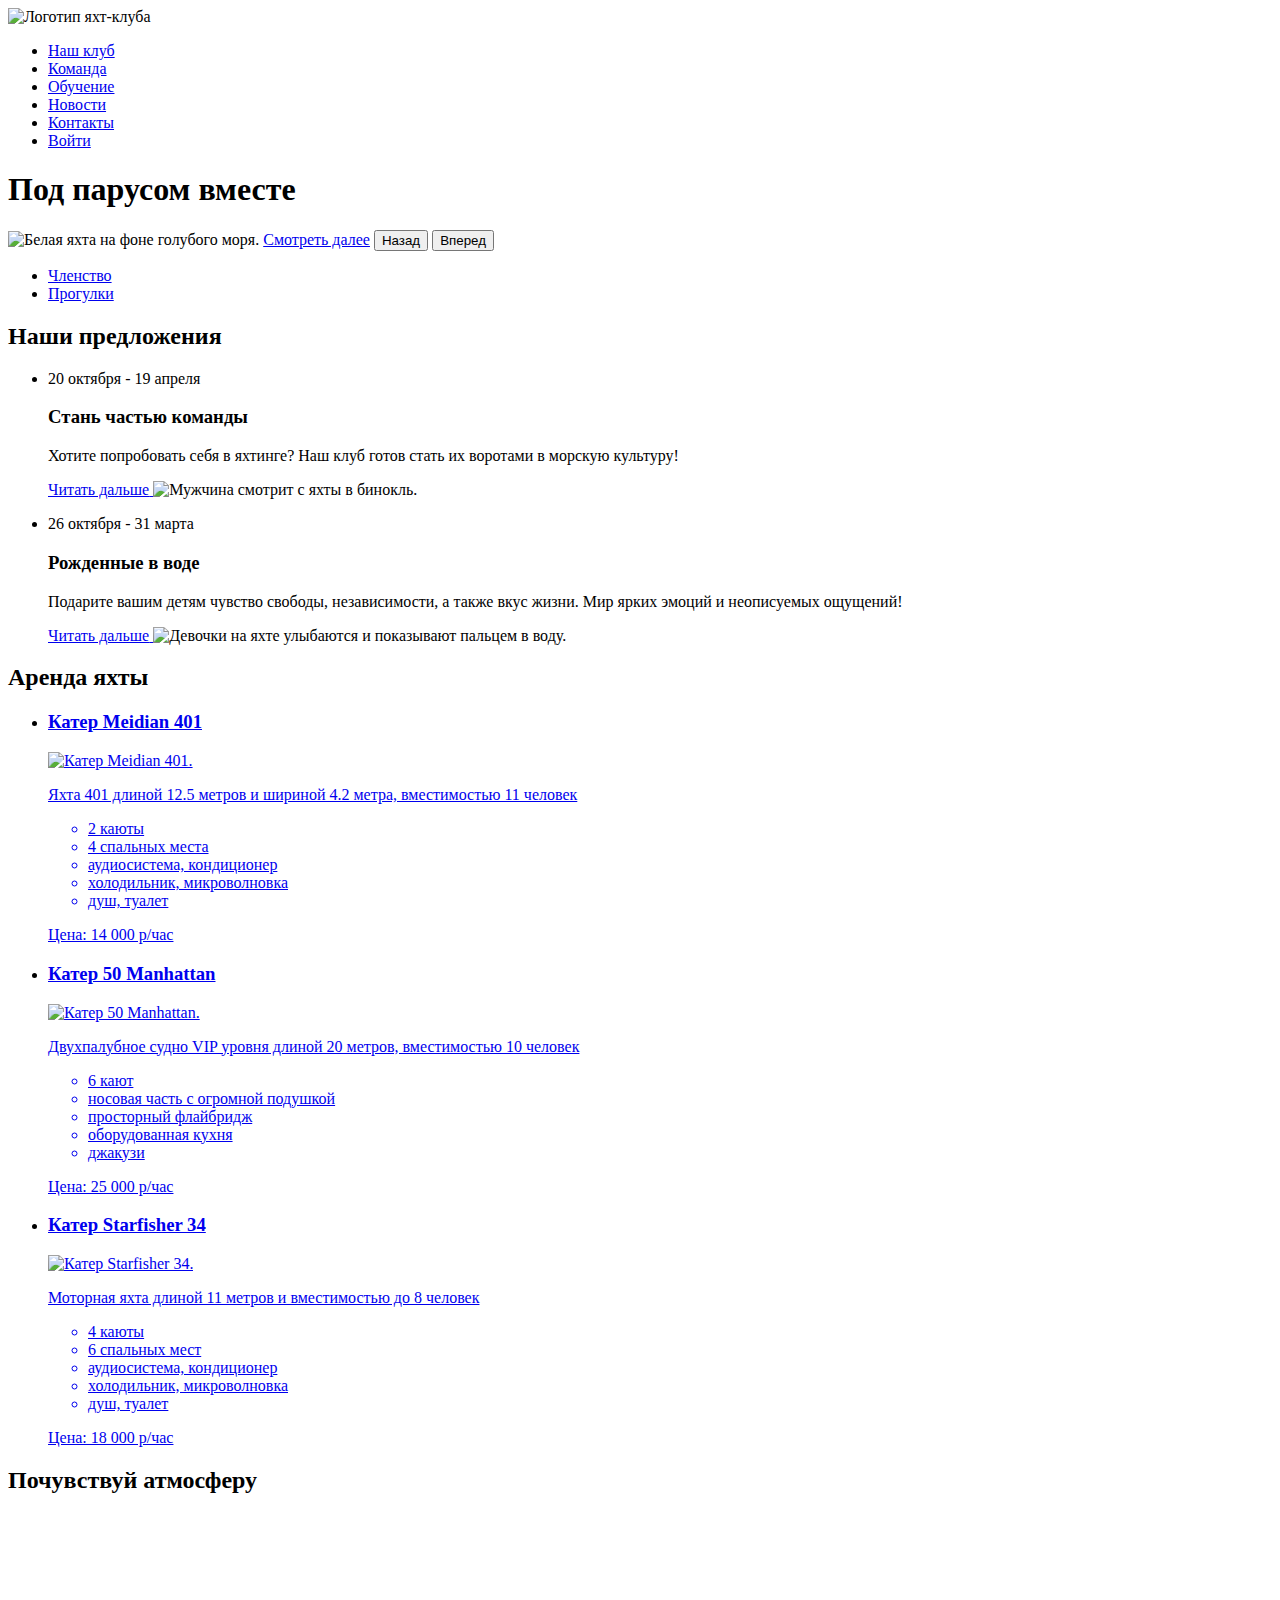
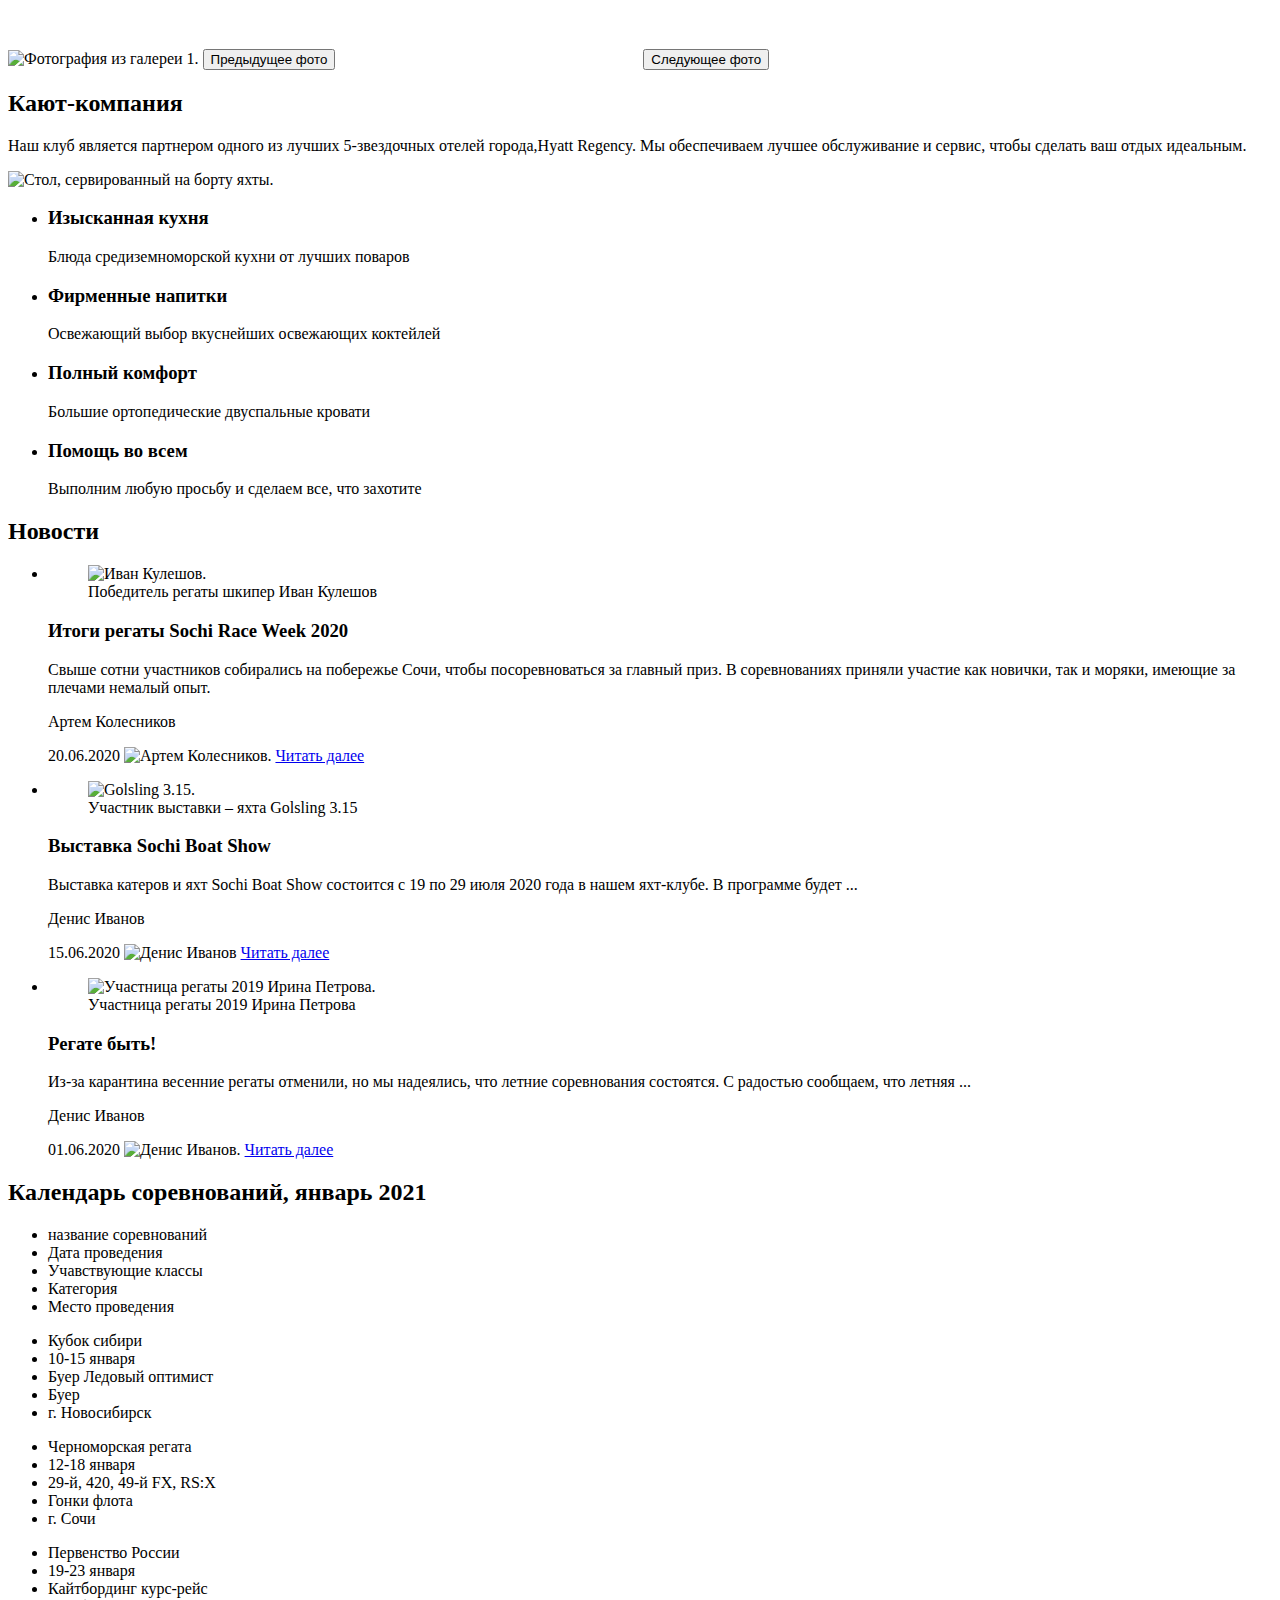
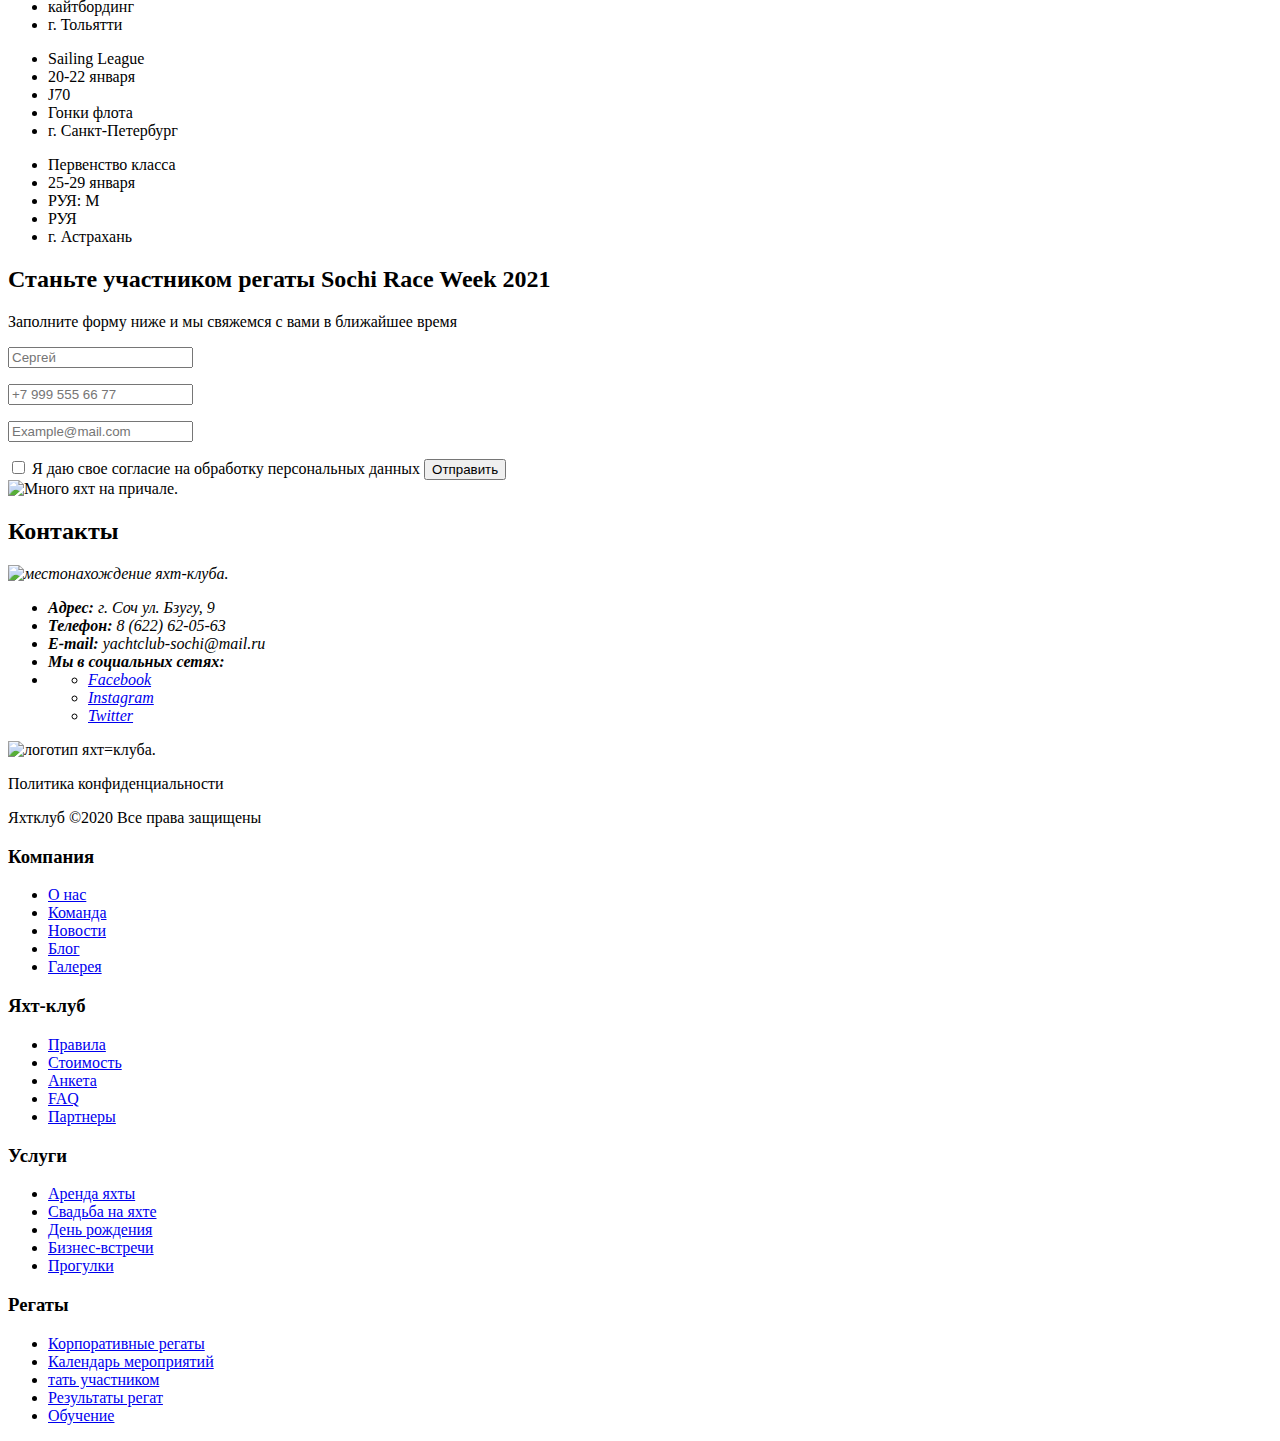
==== index.html @ 7694aa73 "chore: added new classes to index.html and news.html" ====
<!DOCTYPE html>
<html lang="ru">

<head>
    <meta charset="UTF-8">
    <meta http-equiv="X-UA-Compatible" content="IE=edge">
    <meta name="viewport" content="width=device-width, initial-scale=1.0">
    <title>Яхт-клуб "Под парусом"</title>
</head>

<body>
    <header class="page-header">
        <a>
            <img src=# alt="Логотип яхт-клуба">
        </a>
        <nav class="navigation">
            <ul class="navigation-list">
                <li class="navigation-item">
                    <a href="blank.html">Наш клуб</a>
                </li>
                <li class="navigation-item">
                    <a href="blank.html">Команда</a>
                </li>
                <li class="navigation-item">
                    <a href="blank.html">Обучение</a>
                </li>
                <li class="navigation-item">
                    <a href="news.html">Новости</a>
                </li>
                <li class="navigation-item">
                    <a href="blank.html">Контакты</a>
                </li>
                <li class="navigation-item">
                    <a href="blank.html">Войти</a>
                </li>
            </ul>
        </nav>
    </header>

    <main class="main-index">
        <section class="promo">
            <h1 class="promo-title">Под парусом вместе</h1>
            <img src="#" alt="Белая яхта на фоне голубого моря.">
            <a href="blank.html" class="button button-next">Смотреть далее</a>
            <button class="promo-gallery promo-gallery-prev" type="button">
                <span class="visually-hidden">Назад</span>
            </button>
            <button class="promo-gallery promo-gallery-next" type="button">
                <span class="visually-hidden">Вперед</span>
            </button>
            <nav class="promo-navigation">
                <ul class="promo-navigation-list">
                    <li class="promo-navigation-item">
                        <a href="blank.html">Членство</a>
                    </li>
                    <li class="promo-navigation-item">
                        <a href="blank.html">Прогулки</a>
                    </li>
                </ul>
            </nav>

        </section>
        <section class="proporsals">
            <h2 class="visually-hidden">Наши предложения</h2>
            <ul class="proporsal-list">
                <li class="proporsal-item">
                    <p class="proporsal-date">20 октября - 19 апреля</p>
                    <h3 class="proporsal-title">Стань частью команды</h3>
                    <p class="proporsal-description">
                        Хотите попробовать себя в яхтинге? Наш клуб готов стать их воротами в морскую культуру!
                    </p>
                    <a href="blank.html" class="proporsal-button">
                        <span class="visually-hidden">Читать дальше</span>
                    </a>
                    <img src="#" alt="Мужчина смотрит с яхты в бинокль.">
                </li>
                <li class="proporsal-item">
                    <p class="proporsal-date">26 октября - 31 марта</p>
                    <h3 class="proporsal-title">Рожденные в воде</h3>
                    <p class="proporsal-description">
                        Подарите вашим детям чувство свободы, независимости, а также вкус жизни. Мир ярких эмоций и
                        неописуемых
                        ощущений!
                    </p>
                    <a href="blank.html" class="proporsal-button">
                        <span class="visually-hidden">Читать дальше</span>
                    </a>
                    <img src="#" alt="Девочки на яхте улыбаются и показывают пальцем в воду.">
                </li>
            </ul>
        </section>

        <section class="rent">
            <h2 class="rent-title">Аренда яхты</h2>
            <ul class="boat-list">
                <li class="boat-card">
                    <a href="#" class="boat-card-link">
                        <h3 class="boat-card-title">Катер Meidian 401</h3>
                        <img src="#" alt="Катер Meidian 401." class="boat-card-image">
                        <p class="boat-card-description">Яхта 401 длиной 12.5 метров и шириной 4.2 метра, вместимостью
                            11 человек</p>
                        <ul class="boat-card-features-list">
                            <li class="boat-card-feature">2 каюты</li>
                            <li class="boat-card-feature">4 спальных места</li>
                            <li class="boat-card-feature">аудиосистема, кондиционер</li>
                            <li class="boat-card-feature">холодильник, микроволновка</li>
                            <li class="boat-card-feature">душ, туалет</li>
                        </ul>
                        <p class="boat-card-price">Цена: 14 000 р/час</p>
                    </a>
                </li>

                <li class="boat-card">
                    <a href="#" class="boat-card-link">
                        <h3 class="boat-card-title">Катер 50 Manhattan</h3>
                        <img src="#" alt="Катер 50 Manhattan." class="boat-card-image">
                        <p class="boat-card-description">Двухпалубное судно VIP уровня длиной 20 метров, вместимостью 10
                            человек</p>
                        <ul class="boat-card-features-list">
                            <li class="boat-card-feature">6 кают</li>
                            <li class="boat-card-feature">носовая часть с огромной подушкой</li>
                            <li class="boat-card-feature">просторный флайбридж</li>
                            <li class="boat-card-feature">оборудованная кухня</li>
                            <li class="boat-card-feature">джакузи</li>
                        </ul>
                        <p class="boat-card-price">Цена: 25 000 р/час</p>
                    </a>
                </li>

                <li class="boat-card">
                    <a href="#" class="boat-card-link">
                        <h3 class="boat-card-title">Катер Starfisher 34</h3>
                        <img src="#" alt="Катер Starfisher 34." class="boat-card-image">
                        <p class="boat-card-description">Моторная яхта длиной 11 метров и вместимостью до 8 человек</p>
                        <ul class="boat-card-features-list">
                            <li class="boat-card-feature">4 каюты</li>
                            <li class="boat-card-feature">6 спальных мест</li>
                            <li class="boat-card-feature">аудиосистема, кондиционер</li>
                            <li class="boat-card-feature">холодильник, микроволновка</li>
                            <li class="boat-card-feature">душ, туалет</li>
                        </ul>
                        <p class="boat-card-price">Цена: 18 000 р/час</p>
                    </a>
                </li>
            </ul>
        </section>

        <section class="gallery">
            <h2 class="gallery-title">Почувствуй атмосферу</h2>
            <img class="gallery-image" src="#" alt="Фотография из галереи 1.">
            <button class="gallery-button gallery-prev" type="button">
                <span class="visually-hidden">Предыдущее фото</span>
            </button>
            <video class="gallery-video video-active"></video>
            <button class="gallery-button gallery-next" type="button">
                <span class="visually-hidden">Следующее фото</span>
            </button>
        </section>

        <section class="features">
            <h2 class="features-title">Кают-компания</h2>
            <p class="feature-description">
                Наш клуб является партнером одного из лучших 5-звездочных отелей города,Hyatt Regency. Мы обеспечиваем
                лучшее обслуживание и сервис, чтобы сделать ваш отдых идеальным.
            </p>
            <img src="#" alt="Стол, сервированный на борту яхты." class="features-image">
            <ul class="features-list">
                <li class="feature-item">
                    <h3 class="feature-item-title">Изысканная кухня</h3>
                    <p class="feature-item-description">Блюда средиземноморской кухни от лучших поваров</p>
                </li>
                <li class="feature-item">
                    <h3 class="feature-item-title">Фирменные напитки</h3>
                    <p class="feature-item-description">Освежающий выбор вкуснейших освежающих коктейлей</p>
                </li>
                <li class="feature-item">
                    <h3 class="feature-item-title">Полный комфорт</h3>
                    <p class="feature-item-description">Большие ортопедические двуспальные кровати</p>
                </li>
                <li class="feature-item">
                    <h3 class="feature-item-title">Помощь во всем</h3>
                    <p class="feature-item-description">Выполним любую просьбу и сделаем все, что захотите</p>
                </li>
            </ul>
        </section>

        <section class="news-main">
            <h2 class="news-main-title">Новости</h2>
            <ul class="news-main-list">
                <li class="news-main-item">
                    <figure>
                        <img src="#" alt="Иван Кулешов." class="news-main-image">
                        <figcaption>Победитель регаты шкипер Иван Кулешов</figcaption>
                    </figure>
                    <h3 class="news-main-tite">Итоги регаты Sochi Race Week 2020</h3>
                    <p class="news-main-abstract">Свыше сотни участников собирались на побережье Сочи, чтобы
                        посоревноваться за главный приз. В
                        соревнованиях приняли участие как новички, так и моряки, имеющие за плечами немалый опыт.
                    </p>
                    <p class="news-main-author">Артем Колесников</p>
                    <time datetime="2020-06-20">20.06.2020</time>
                    <img src="#" alt="Артем Колесников." class="news-main-author-image">
                    <a href="blanc.html">
                        <span class="visually-hidden">Читать далее</span>
                    </a>
                </li>

                <li class="news-main-item">
                    <figure>
                        <img src="#" alt=" Golsling 3.15." class="news-main-image">
                        <figcaption>Участник выставки – яхта Golsling 3.15</figcaption>
                    </figure>
                    <h3 class="news-main-tite">Выставка Sochi Boat Show</h3>
                    <p class="news-main-abstract">Выставка катеров и яхт Sochi Boat Show состоится с 19 по 29 июля 2020
                        года в нашем яхт-клубе. В программе будет ...
                    </p>
                    <p class="news-main-author">Денис Иванов</p>
                    <time datetime="2020-06-15">15.06.2020</time>
                    <img src="#" alt="Денис Иванов" class="news-main-author-image">
                    <a href="blanc.html">
                        <span class="visually-hidden">Читать далее</span>
                    </a>
                </li>

                <li class="news-main-item">
                    <figure>
                        <img src="#" alt="Участница регаты 2019 Ирина Петрова." class="news-main-image">
                        <figcaption>Участница регаты 2019 Ирина Петрова</figcaption>
                    </figure>
                    <h3 class="news-main-tite">Регате быть!</h3>
                    <p class="news-main-abstract">Из-за карантина весенние регаты отменили, но мы надеялись, что летние
                        соревнования состоятся. С радостью сообщаем, что летняя ...
                    </p>
                    <p class="news-main-author">Денис Иванов</p>
                    <time datetime="2020-06-01">01.06.2020</time>
                    <img src="#" alt="Денис Иванов." class="news-main-author-image">
                    <a href="blanc.html">
                        <span class="visually-hidden">Читать далее</span>
                    </a>
                </li>
            </ul>
        </section>

        <section class="calendar">
            <h2 class="calendar-title">Календарь соревнований, январь 2021</h2>
            <div class="calendar-table">
                <ul class="calendar-table-row">
                    <li>название соревнований</li>
                    <li>Дата проведения</li>
                    <li>Учавствующие классы</li>
                    <li>Категория</li>
                    <li>Место проведения</li>
                </ul>
                <ul class="calendar-table-row">
                    <li>Кубок сибири</li>
                    <li>10-15 января</li>
                    <li>Буер Ледовый оптимист</li>
                    <li>Буер</li>
                    <li>г. Новосибирск</li>
                </ul>
                <ul class="calendar-table-row">
                    <li>Черноморская регата</li>
                    <li>12-18 января</li>
                    <li>29-й, 420, 49-й FX, RS:X</li>
                    <li>Гонки флота</li>
                    <li>г. Сочи</li>
                </ul>
                <ul class="calendar-table-row">
                    <li>Первенство России</li>
                    <li>19-23 января</li>
                    <li>Кайтбординг курс-рейс</li>
                    <li>кайтбординг</li>
                    <li>г. Тольятти</li>
                </ul>
                <ul class="calendar-table-row">
                    <li>Sailing League</li>
                    <li>20-22 января</li>
                    <li>J70</li>
                    <li>Гонки флота</li>
                    <li>г. Санкт-Петербург</li>
                </ul>
                <ul class="calendar-table-row">
                    <li>Первенство класса</li>
                    <li>25-29 января</li>
                    <li>РУЯ: M</li>
                    <li>РУЯ</li>
                    <li>г. Астрахань</li>
                </ul>
            </div>
        </section>

        <section class="registration">
            <h2 class="registration-title">
                Станьте участником регаты
                Sochi Race Week 2021
            </h2>
            <p>Заполните форму ниже и мы свяжемся с вами в ближайшее время</p>
            <form class="registration-form" action="https://echo.htmlacademy.ru/" method="post">
                <p class="registration-form-name">
                    <label class="form-label" for="registration-name"></label>
                    <input type="text" id="registration-name" name="registration-name" placeholder="Сергей">
                </p>

                <p class="registration-form-phone">
                    <label class="form-label" for="registration-phone"></label>
                    <input type="text" id="registration-phone" name="registration-phone" placeholder="+7 999 555 66 77">
                </p>

                <p class="registration-form-email">
                    <label class="form-label" for="registration-email"></label>
                    <input type="text" id="registration-email" name="registration-email" placeholder="Example@mail.com">
                </p>

                <input type="checkbox" id="permit-checkbox" class="permit-checkbox" required>
                <label for="permit-checkbox" class="permit-checkbox-label">Я даю свое согласие на обработку персональных
                    данных</label>
                <button type="submit" class="button">Отправить</button>
            </form>
            <img src="#" alt="Много яхт на причале.">
        </section>

        <section class="contacts">
            <h2 class="contacts-title">Контакты</h2>
            <address class="contacts-address">
                <img src="#" alt="местонахождение яхт-клуба.">
                <ul class="contacts-list">
                    <li class="contacts-item"><b>Адрес:</b> г. Соч ул. Бзугу, 9</li>
                    <li class="contacts-item"><b>Телефон:</b> 8 (622) 62-05-63</li>
                    <li class="contacts-item"><b>E-mail:</b> yachtclub-sochi@mail.ru</li>
                    <li class="contacts-item"><b>Мы в социальных сетях:</b></li>
                    <li class="contacts-item">
                        <ul class="contacts-social-list">
                            <li class="contacts-socil-item"><a href=#><span class="visually-hidden">Facebook</span></a>
                            </li>
                            <li class="contacts-socil-item"><a href=#><span class="visually-hidden">Instagram</span></a>
                            </li>
                            <li class="contacts-socil-item"><a href=#><span class="visually-hidden">Twitter</span></a>
                            </li>
                        </ul>
                    </li>
                </ul>
            </address>
        </section>
    </main>

    <footer class="page-footer">
        <img src="#" alt="логотип яхт=клуба." class="footer-logo">
        <p class="footer-copyright">Политика конфиденциальности</p>
        <p class="footer-copyright">Яхтклуб ©2020 Все права защищены</p>

        <div class="footer-company footer-column">
            <h3 class="footer-title">Компания</h3>
            <ul class="footer-list">
                <li class="footer-item"><a href="#">О нас</a></li>
                <li class="footer-item"><a href="#">Команда</a></li>
                <li class="footer-item"><a href="#">Новости</a></li>
                <li class="footer-item"><a href="#">Блог</a></li>
                <li class="footer-item"><a href="#">Галерея</a></li>
            </ul>
        </div>
        <div class="footer-about footer-column">
            <h3 class="footer-title">Яхт-клуб</h3>
            <ul class="footer-list">
                <li class="footer-item"><a href="#">Правила</a></li>
                <li class="footer-item"><a href="#">Стоимость</a></li>
                <li class="footer-item"><a href="#">Анкета</a></li>
                <li class="footer-item"><a href="#">FAQ</a></li>
                <li class="footer-item"><a href="#">Партнеры</a></li>
            </ul>
        </div>
        <div class="footer-service footer-column">
            <h3 class="footer-title">Услуги</h3>
            <ul class="footer-list">
                <li class="footer-item"><a href="#">Аренда яхты</a></li>
                <li class="footer-item"><a href="#">Свадьба на яхте</a></li>
                <li class="footer-item"><a href="#">День рождения</a></li>
                <li class="footer-item"><a href="#">Бизнес-встречи</a></li>
                <li class="footer-item"><a href="#">Прогулки</a></li>
            </ul>
        </div>
        <div class="footer-competitions footer-column">
            <h3 class="footer-title">Регаты</h3>
            <ul class="footer-list">
                <li class="footer-item"><a href="#"> Корпоративные регаты</a></li>
                <li class="footer-item"><a href="#">Календарь мероприятий</a></li>
                <li class="footer-item"><a href="#">тать участником</a></li>
                <li class="footer-item"><a href="#">Результаты регат</a></li>
                <li class="footer-item"><a href="#">Обучение</a></li>
            </ul>
        </div>
    </footer>
</body>

</html>
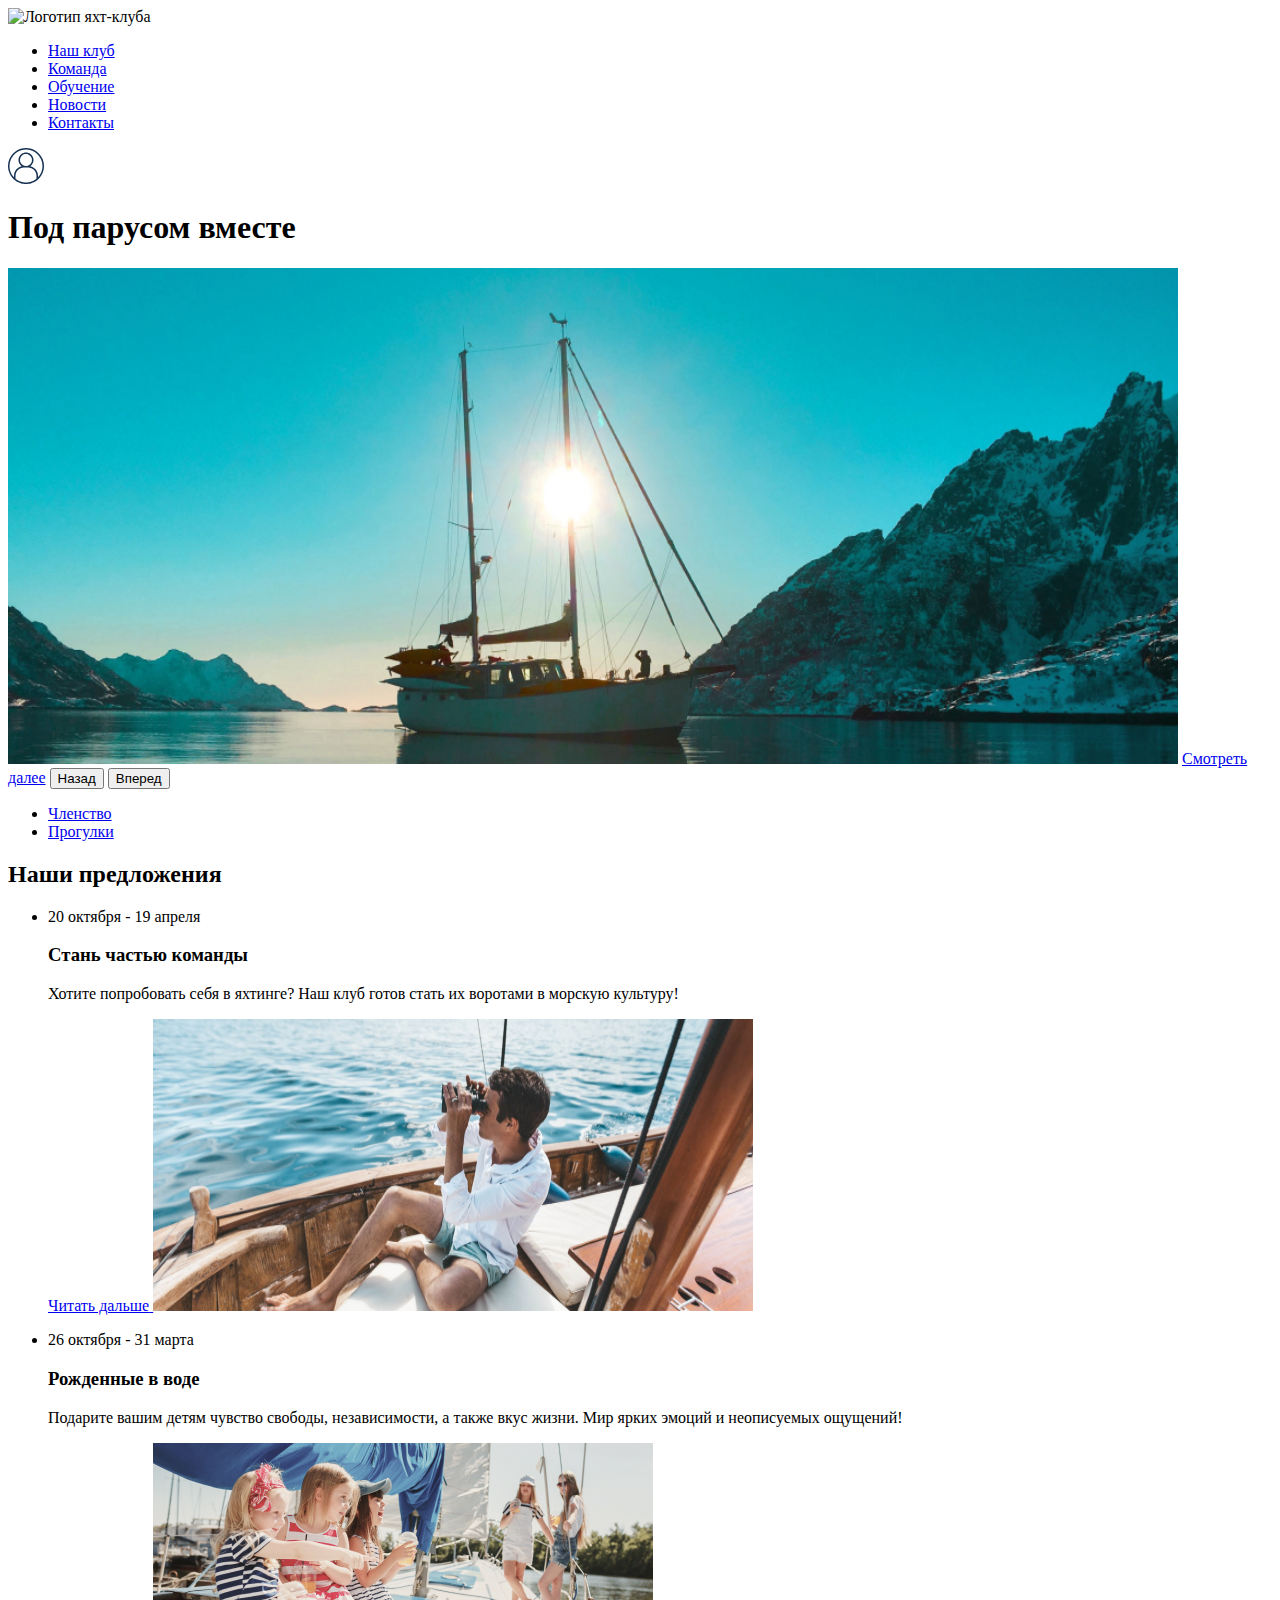
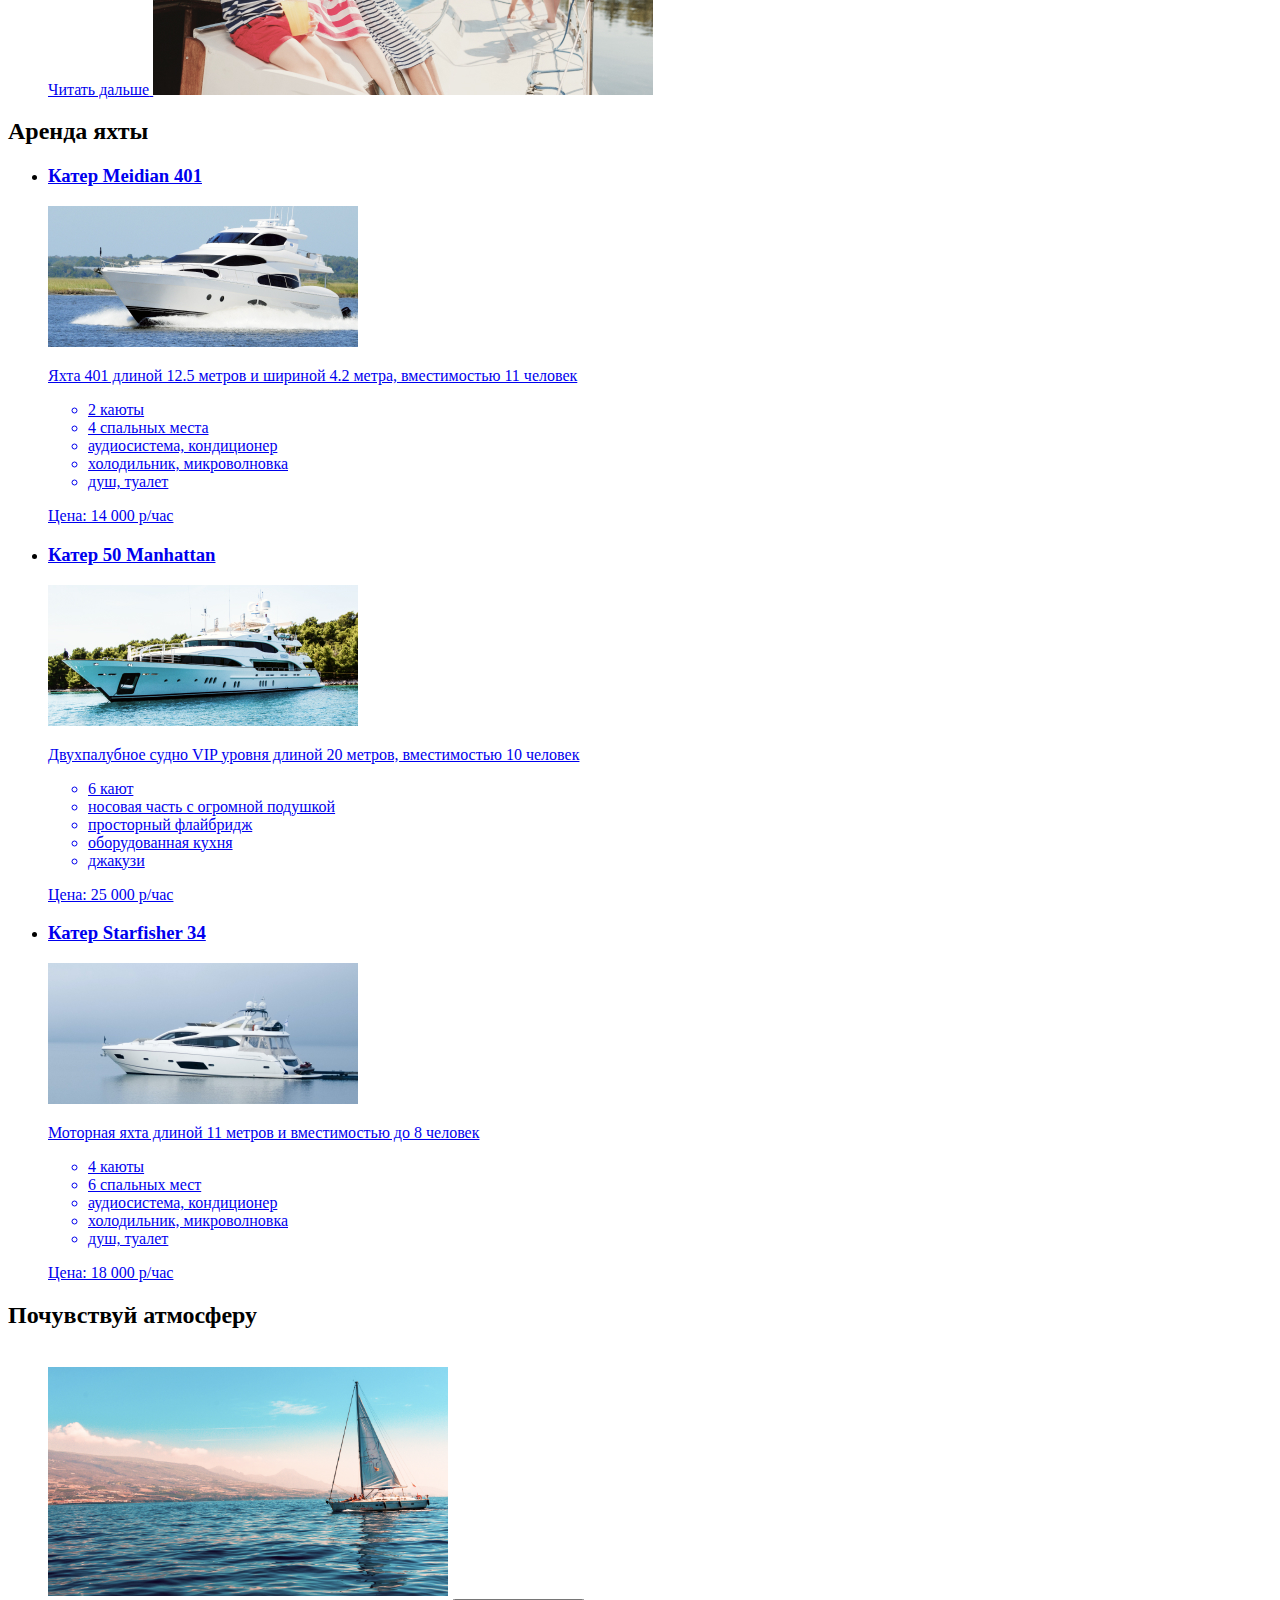
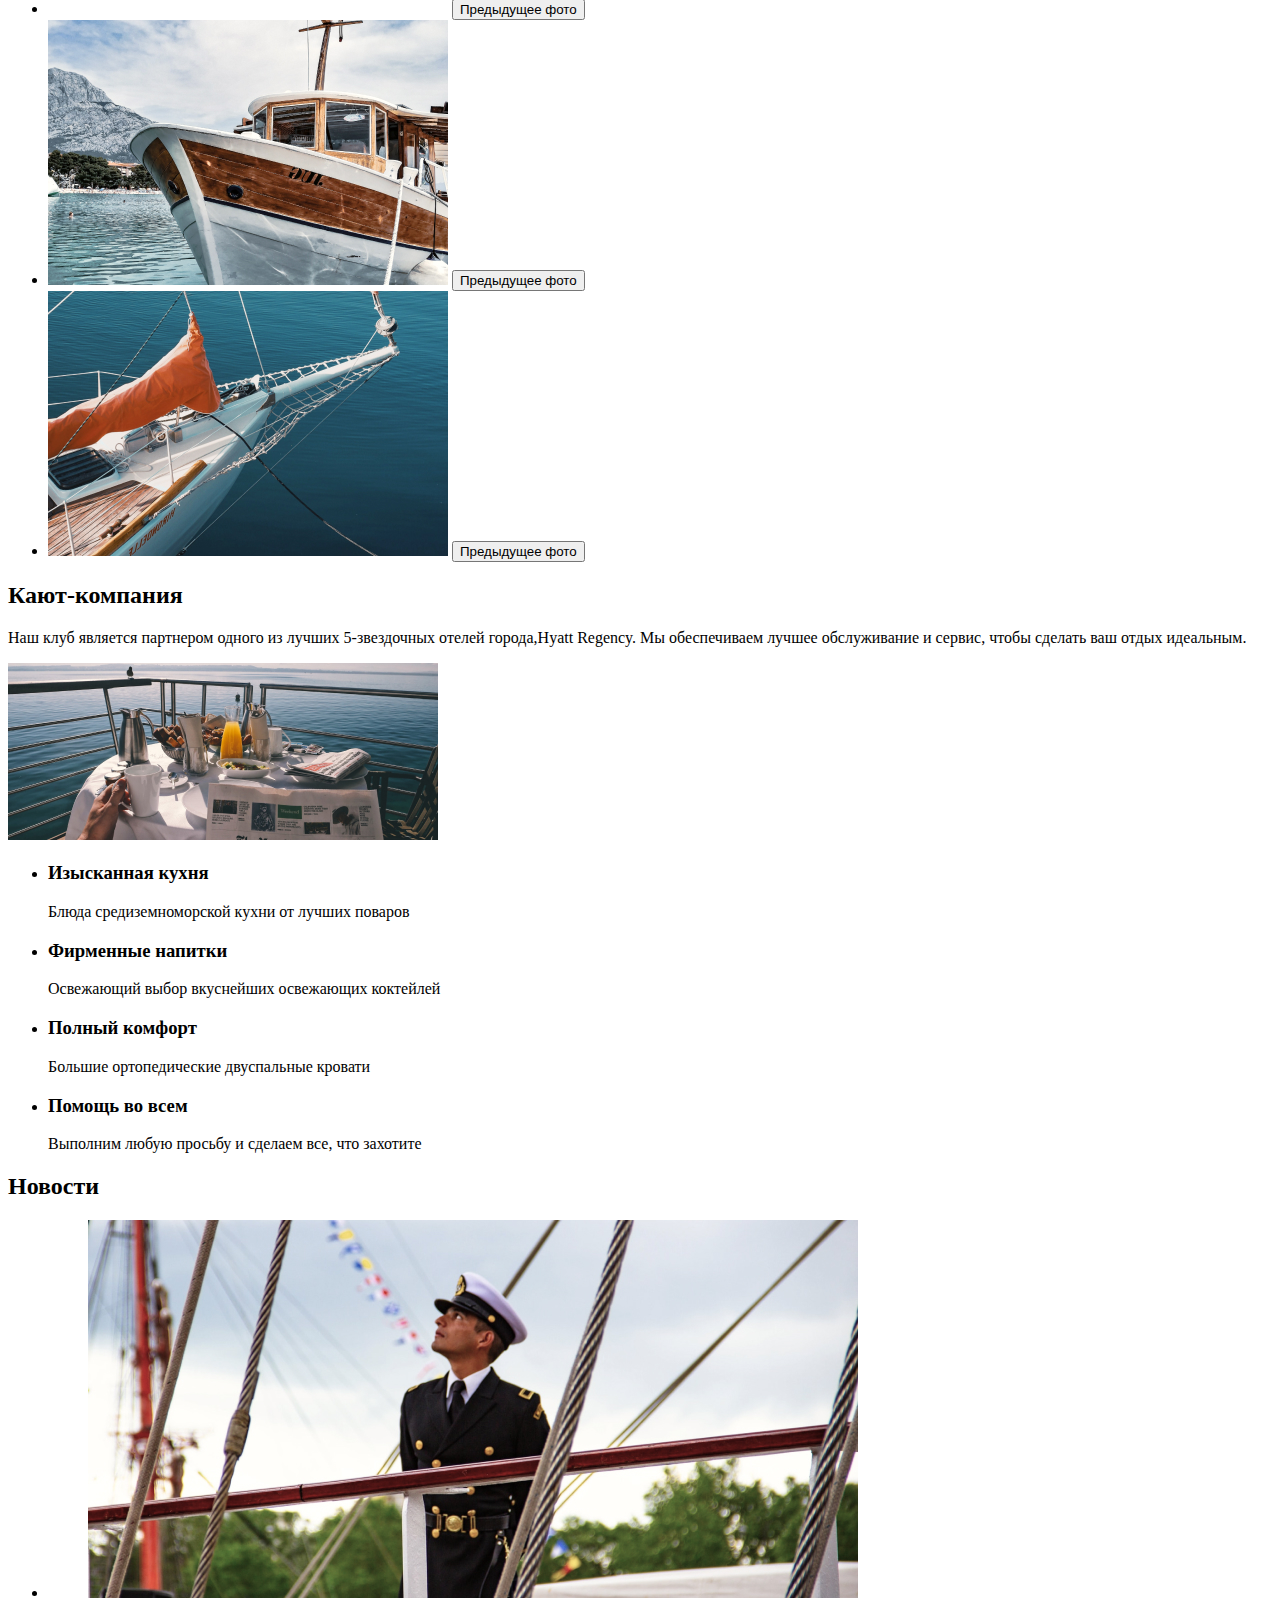
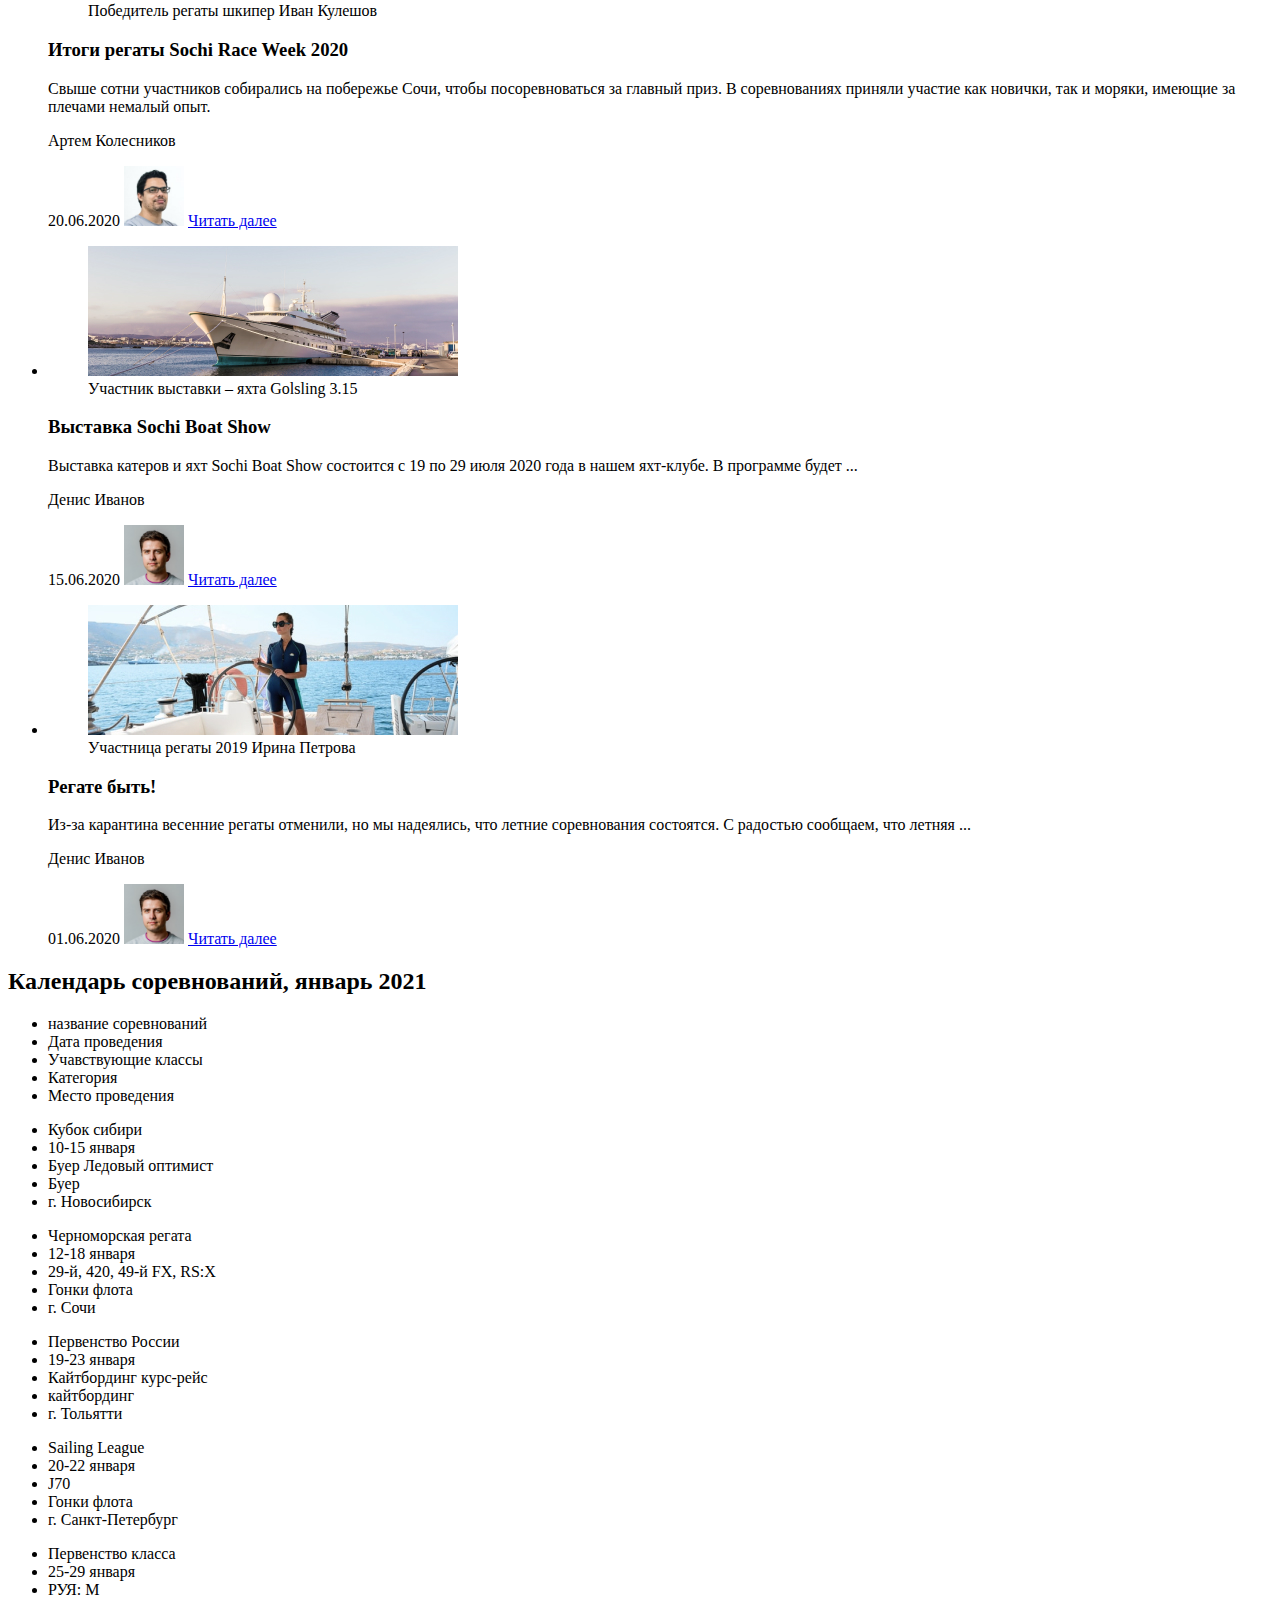
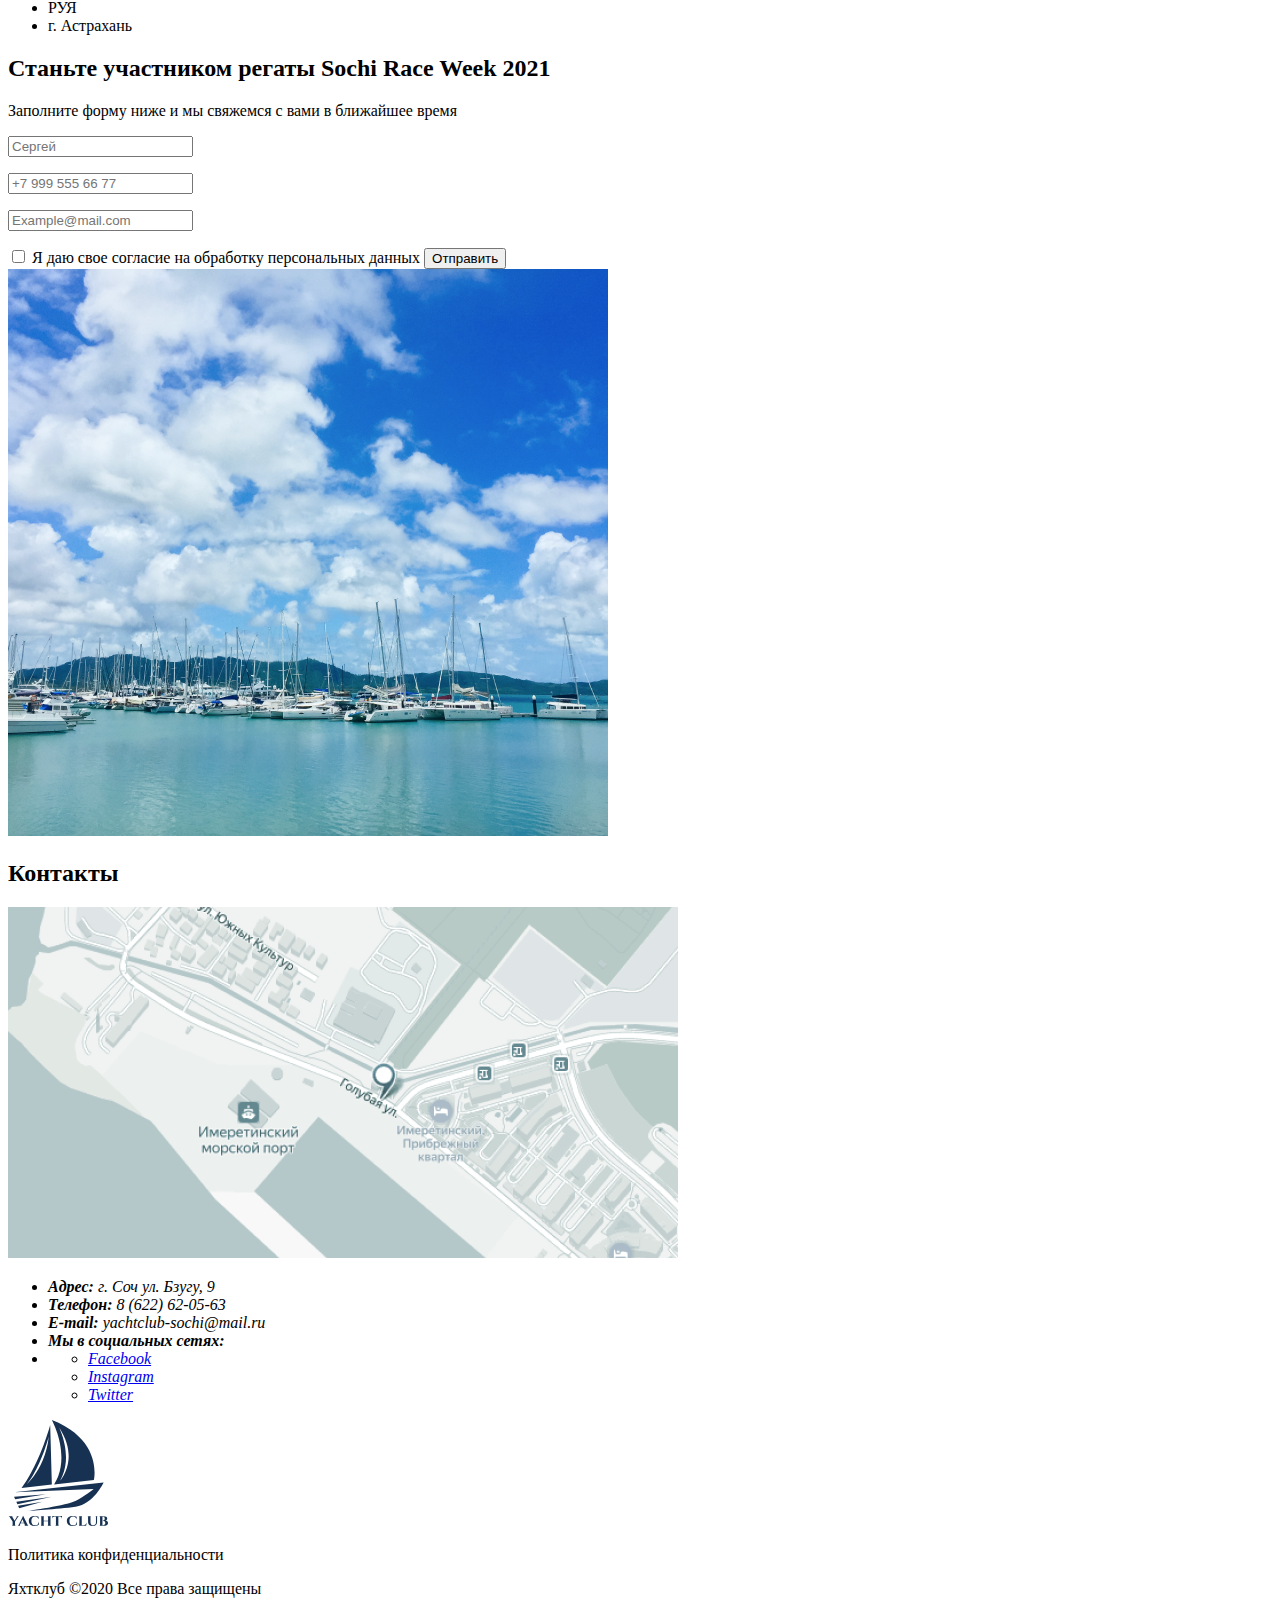
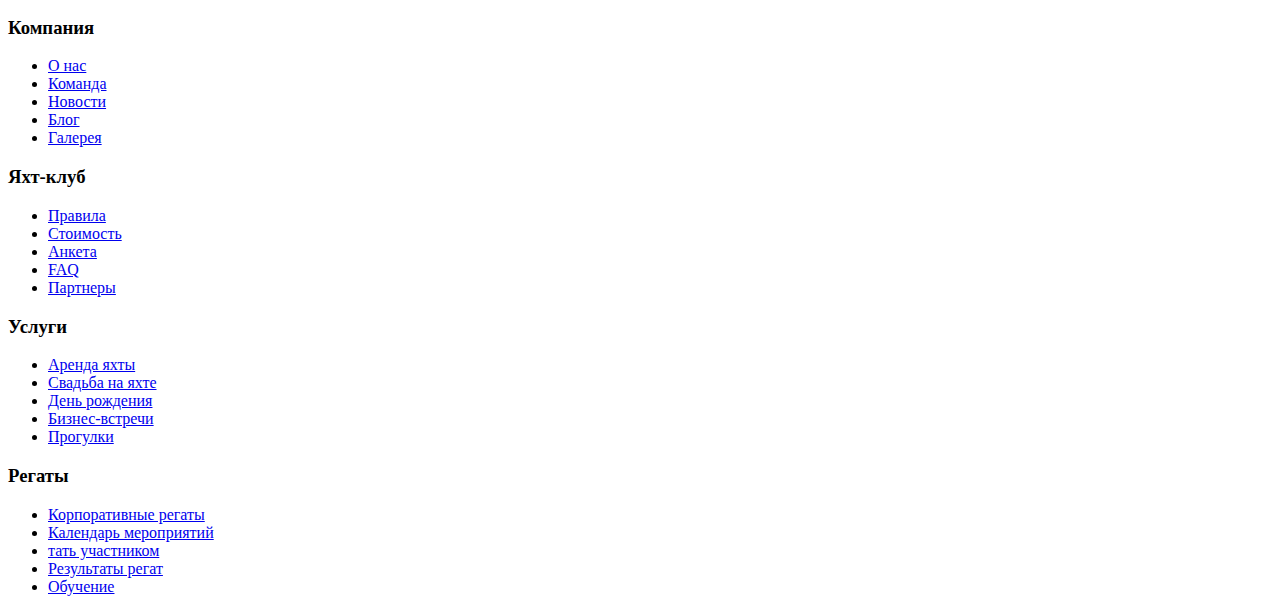
==== commit 21e51e9d: "added pictures" ====
--- a/index.html
+++ b/index.html
@@ -30,17 +30,17 @@
                 <li class="navigation-item">
                     <a href="blank.html">Контакты</a>
                 </li>
-                <li class="navigation-item">
-                    <a href="blank.html">Войти</a>
-                </li>
-            </ul>
+            </ul>
+            <a href="#">
+                <img src="img/account.svg" width="36" height="36" alt="Кабинет пользователя">
+            </a>
         </nav>
     </header>
 
     <main class="main-index">
         <section class="promo">
             <h1 class="promo-title">Под парусом вместе</h1>
-            <img src="#" alt="Белая яхта на фоне голубого моря.">
+            <img src="img/main photo 1.jpg" width="1170" height="496" alt="Белая яхта на фоне голубого моря.">
             <a href="blank.html" class="button button-next">Смотреть далее</a>
             <button class="promo-gallery promo-gallery-prev" type="button">
                 <span class="visually-hidden">Назад</span>
@@ -60,7 +60,7 @@
             </nav>
 
         </section>
-        <section class="proporsals">
+        <section class="proporsals section">
             <h2 class="visually-hidden">Наши предложения</h2>
             <ul class="proporsal-list">
                 <li class="proporsal-item">
@@ -72,9 +72,9 @@
                     <a href="blank.html" class="proporsal-button">
                         <span class="visually-hidden">Читать дальше</span>
                     </a>
-                    <img src="#" alt="Мужчина смотрит с яхты в бинокль.">
-                </li>
-                <li class="proporsal-item">
+                    <img src="img/photo 2.jpg" height="292" width="600" alt="Мужчина смотрит с яхты в бинокль.">
+                </li>
+                <li class="proporsal-item proporsal-item-reverse">
                     <p class="proporsal-date">26 октября - 31 марта</p>
                     <h3 class="proporsal-title">Рожденные в воде</h3>
                     <p class="proporsal-description">
@@ -85,18 +85,20 @@
                     <a href="blank.html" class="proporsal-button">
                         <span class="visually-hidden">Читать дальше</span>
                     </a>
-                    <img src="#" alt="Девочки на яхте улыбаются и показывают пальцем в воду.">
-                </li>
-            </ul>
-        </section>
-
-        <section class="rent">
+                    <img src="img/photo 3.jpg" height="252" width="500"
+                        alt="Девочки на яхте улыбаются и показывают пальцем в воду.">
+                </li>
+            </ul>
+        </section>
+
+        <section class="rent section">
             <h2 class="rent-title">Аренда яхты</h2>
             <ul class="boat-list">
                 <li class="boat-card">
                     <a href="#" class="boat-card-link">
                         <h3 class="boat-card-title">Катер Meidian 401</h3>
-                        <img src="#" alt="Катер Meidian 401." class="boat-card-image">
+                        <img src="img/photo-rent 1.jpg" width="310" height="141" alt="Катер Meidian 401."
+                            class="boat-card-image">
                         <p class="boat-card-description">Яхта 401 длиной 12.5 метров и шириной 4.2 метра, вместимостью
                             11 человек</p>
                         <ul class="boat-card-features-list">
@@ -113,7 +115,8 @@
                 <li class="boat-card">
                     <a href="#" class="boat-card-link">
                         <h3 class="boat-card-title">Катер 50 Manhattan</h3>
-                        <img src="#" alt="Катер 50 Manhattan." class="boat-card-image">
+                        <img src="img/photo-rent 2.jpg" width="310" height="141" alt="Катер 50 Manhattan."
+                            class="boat-card-image">
                         <p class="boat-card-description">Двухпалубное судно VIP уровня длиной 20 метров, вместимостью 10
                             человек</p>
                         <ul class="boat-card-features-list">
@@ -130,7 +133,8 @@
                 <li class="boat-card">
                     <a href="#" class="boat-card-link">
                         <h3 class="boat-card-title">Катер Starfisher 34</h3>
-                        <img src="#" alt="Катер Starfisher 34." class="boat-card-image">
+                        <img src="img/photo-rent 3.jpg" width="310" height="141" alt="Катер Starfisher 34."
+                            class="boat-card-image">
                         <p class="boat-card-description">Моторная яхта длиной 11 метров и вместимостью до 8 человек</p>
                         <ul class="boat-card-features-list">
                             <li class="boat-card-feature">4 каюты</li>
@@ -145,16 +149,36 @@
             </ul>
         </section>
 
-        <section class="gallery">
+        <section class="gallery section">
             <h2 class="gallery-title">Почувствуй атмосферу</h2>
-            <img class="gallery-image" src="#" alt="Фотография из галереи 1.">
-            <button class="gallery-button gallery-prev" type="button">
-                <span class="visually-hidden">Предыдущее фото</span>
-            </button>
-            <video class="gallery-video video-active"></video>
-            <button class="gallery-button gallery-next" type="button">
-                <span class="visually-hidden">Следующее фото</span>
-            </button>
+            <ul>
+                <li class="gallery-item">
+                    <video poster="img/gallery photo 1.jpg" height="265" width="400">
+                        <source src="video-1.mp4" type="video/mp4">
+                    </video>
+                    <button class="gallery-button gallery-prev" type="button">
+                        <span class="visually-hidden">Предыдущее фото</span>
+                    </button>
+                </li>
+
+                <li class="gallery-item">
+                    <video poster="img/gallery photo 2.jpg" height="265" width="400">
+                        <source src="video-1.mp4" type="video/mp4">
+                    </video>
+                    <button class="gallery-button gallery-prev" type="button">
+                        <span class="visually-hidden">Предыдущее фото</span>
+                    </button>
+                </li>
+
+                <li class="gallery-item">
+                    <video poster="img/gallery photo 3.jpg" height="265" width="400">
+                        <source src="video-1.mp4" type="video/mp4">
+                    </video>
+                    <button class="gallery-button gallery-prev" type="button">
+                        <span class="visually-hidden">Предыдущее фото</span>
+                    </button>
+                </li>
+            </ul>
         </section>
 
         <section class="features">
@@ -163,7 +187,8 @@
                 Наш клуб является партнером одного из лучших 5-звездочных отелей города,Hyatt Regency. Мы обеспечиваем
                 лучшее обслуживание и сервис, чтобы сделать ваш отдых идеальным.
             </p>
-            <img src="#" alt="Стол, сервированный на борту яхты." class="features-image">
+            <img src="img/Rectangle 120.jpg" width="430" height="177" alt="Стол, сервированный на борту яхты."
+                class="features-image">
             <ul class="features-list">
                 <li class="feature-item">
                     <h3 class="feature-item-title">Изысканная кухня</h3>
@@ -187,61 +212,81 @@
         <section class="news-main">
             <h2 class="news-main-title">Новости</h2>
             <ul class="news-main-list">
+                <li class="news-main-item news-item-big">
+                    <article class="news-article">
+                        <figure>
+                            <img src="img/news-photo 1.jpg" width="770" height="378" alt="Иван Кулешов."
+                                class="news-main-image">
+                            <figcaption>Победитель регаты шкипер Иван Кулешов</figcaption>
+                        </figure>
+                        <h3 class="news-main-tite">Итоги регаты Sochi Race Week 2020</h3>
+                        <p class="news-main-abstract">Свыше сотни участников собирались на побережье Сочи, чтобы
+                            посоревноваться за главный приз. В
+                            соревнованиях приняли участие как новички, так и моряки, имеющие за плечами немалый опыт.
+                        </p>
+                        <footer class="news-article-footer">
+                            <p class="news-main-author">Артем Колесников</p>
+                            <time datetime="2020-06-20">20.06.2020</time>
+                            <img src="img/author-photo - 1.jpg" width="60" height="60" alt="Артем Колесников."
+                                class="news-main-author-image">
+                            <a href="blanc.html">
+                                <span class="visually-hidden">Читать далее</span>
+                            </a>
+                        </footer>
+                    </article>
+                </li>
+
                 <li class="news-main-item">
-                    <figure>
-                        <img src="#" alt="Иван Кулешов." class="news-main-image">
-                        <figcaption>Победитель регаты шкипер Иван Кулешов</figcaption>
-                    </figure>
-                    <h3 class="news-main-tite">Итоги регаты Sochi Race Week 2020</h3>
-                    <p class="news-main-abstract">Свыше сотни участников собирались на побережье Сочи, чтобы
-                        посоревноваться за главный приз. В
-                        соревнованиях приняли участие как новички, так и моряки, имеющие за плечами немалый опыт.
-                    </p>
-                    <p class="news-main-author">Артем Колесников</p>
-                    <time datetime="2020-06-20">20.06.2020</time>
-                    <img src="#" alt="Артем Колесников." class="news-main-author-image">
-                    <a href="blanc.html">
-                        <span class="visually-hidden">Читать далее</span>
-                    </a>
+                    <article class="news-article">
+                        <figure>
+                            <img src="img/news-photo 2.jpg" width="370" height="130" alt=" Golsling 3.15."
+                                class="news-main-image">
+                            <figcaption>Участник выставки – яхта Golsling 3.15</figcaption>
+                        </figure>
+                        <h3 class="news-main-tite">Выставка Sochi Boat Show</h3>
+                        <p class="news-main-abstract">Выставка катеров и яхт Sochi Boat Show состоится с 19 по 29 июля
+                            2020
+                            года в нашем яхт-клубе. В программе будет ...
+                        </p>
+                        <footer class="news-article-footer">
+                            <p class="news-main-author">Денис Иванов</p>
+                            <time datetime="2020-06-15">15.06.2020</time>
+                            <img src="img/author-photo 2.jpg" width="60" height="60" alt="Денис Иванов"
+                                class="news-main-author-image">
+                            <a href="blanc.html">
+                                <span class="visually-hidden">Читать далее</span>
+                            </a>
+                        </footer>
+                    </article>
                 </li>
 
                 <li class="news-main-item">
-                    <figure>
-                        <img src="#" alt=" Golsling 3.15." class="news-main-image">
-                        <figcaption>Участник выставки – яхта Golsling 3.15</figcaption>
-                    </figure>
-                    <h3 class="news-main-tite">Выставка Sochi Boat Show</h3>
-                    <p class="news-main-abstract">Выставка катеров и яхт Sochi Boat Show состоится с 19 по 29 июля 2020
-                        года в нашем яхт-клубе. В программе будет ...
-                    </p>
-                    <p class="news-main-author">Денис Иванов</p>
-                    <time datetime="2020-06-15">15.06.2020</time>
-                    <img src="#" alt="Денис Иванов" class="news-main-author-image">
-                    <a href="blanc.html">
-                        <span class="visually-hidden">Читать далее</span>
-                    </a>
-                </li>
-
-                <li class="news-main-item">
-                    <figure>
-                        <img src="#" alt="Участница регаты 2019 Ирина Петрова." class="news-main-image">
-                        <figcaption>Участница регаты 2019 Ирина Петрова</figcaption>
-                    </figure>
-                    <h3 class="news-main-tite">Регате быть!</h3>
-                    <p class="news-main-abstract">Из-за карантина весенние регаты отменили, но мы надеялись, что летние
-                        соревнования состоятся. С радостью сообщаем, что летняя ...
-                    </p>
-                    <p class="news-main-author">Денис Иванов</p>
-                    <time datetime="2020-06-01">01.06.2020</time>
-                    <img src="#" alt="Денис Иванов." class="news-main-author-image">
-                    <a href="blanc.html">
-                        <span class="visually-hidden">Читать далее</span>
-                    </a>
-                </li>
-            </ul>
-        </section>
-
-        <section class="calendar">
+                    <article class="news-article">
+                        <figure>
+                            <img src="img/news-photo 3.jpg" width="370" height="130"
+                                alt="Участница регаты 2019 Ирина Петрова." class="news-main-image">
+                            <figcaption>Участница регаты 2019 Ирина Петрова</figcaption>
+                        </figure>
+                        <h3 class="news-main-tite">Регате быть!</h3>
+                        <p class="news-main-abstract">Из-за карантина весенние регаты отменили, но мы надеялись, что
+                            летние
+                            соревнования состоятся. С радостью сообщаем, что летняя ...
+                        </p>
+                        <footer class="news-article-footer">
+                            <p class="news-main-author">Денис Иванов</p>
+                            <time datetime="2020-06-01">01.06.2020</time>
+                            <img src="img/author-photo 2.jpg" width="60" height="60" alt="Денис Иванов."
+                                class="news-main-author-image">
+                            <a href="blanc.html">
+                                <span class="visually-hidden">Читать далее</span>
+                            </a>
+                        </footer>
+                    </article>
+                </li>
+            </ul>
+        </section>
+
+        <section class="calendar section">
             <h2 class="calendar-title">Календарь соревнований, январь 2021</h2>
             <div class="calendar-table">
                 <ul class="calendar-table-row">
@@ -316,13 +361,13 @@
                     данных</label>
                 <button type="submit" class="button">Отправить</button>
             </form>
-            <img src="#" alt="Много яхт на причале.">
+            <img src="img/photo form.jpg" width="600" height="567" alt="Много яхт на причале.">
         </section>
 
         <section class="contacts">
             <h2 class="contacts-title">Контакты</h2>
             <address class="contacts-address">
-                <img src="#" alt="местонахождение яхт-клуба.">
+                <img src="img/map 1.png" width="670" height="351" alt="местонахождение яхт-клуба.">
                 <ul class="contacts-list">
                     <li class="contacts-item"><b>Адрес:</b> г. Соч ул. Бзугу, 9</li>
                     <li class="contacts-item"><b>Телефон:</b> 8 (622) 62-05-63</li>
@@ -344,7 +389,7 @@
     </main>
 
     <footer class="page-footer">
-        <img src="#" alt="логотип яхт=клуба." class="footer-logo">
+        <img src="img/logotype.svg" width="100" height="106" alt="логотип яхт=клуба." class="footer-logo">
         <p class="footer-copyright">Политика конфиденциальности</p>
         <p class="footer-copyright">Яхтклуб ©2020 Все права защищены</p>
 
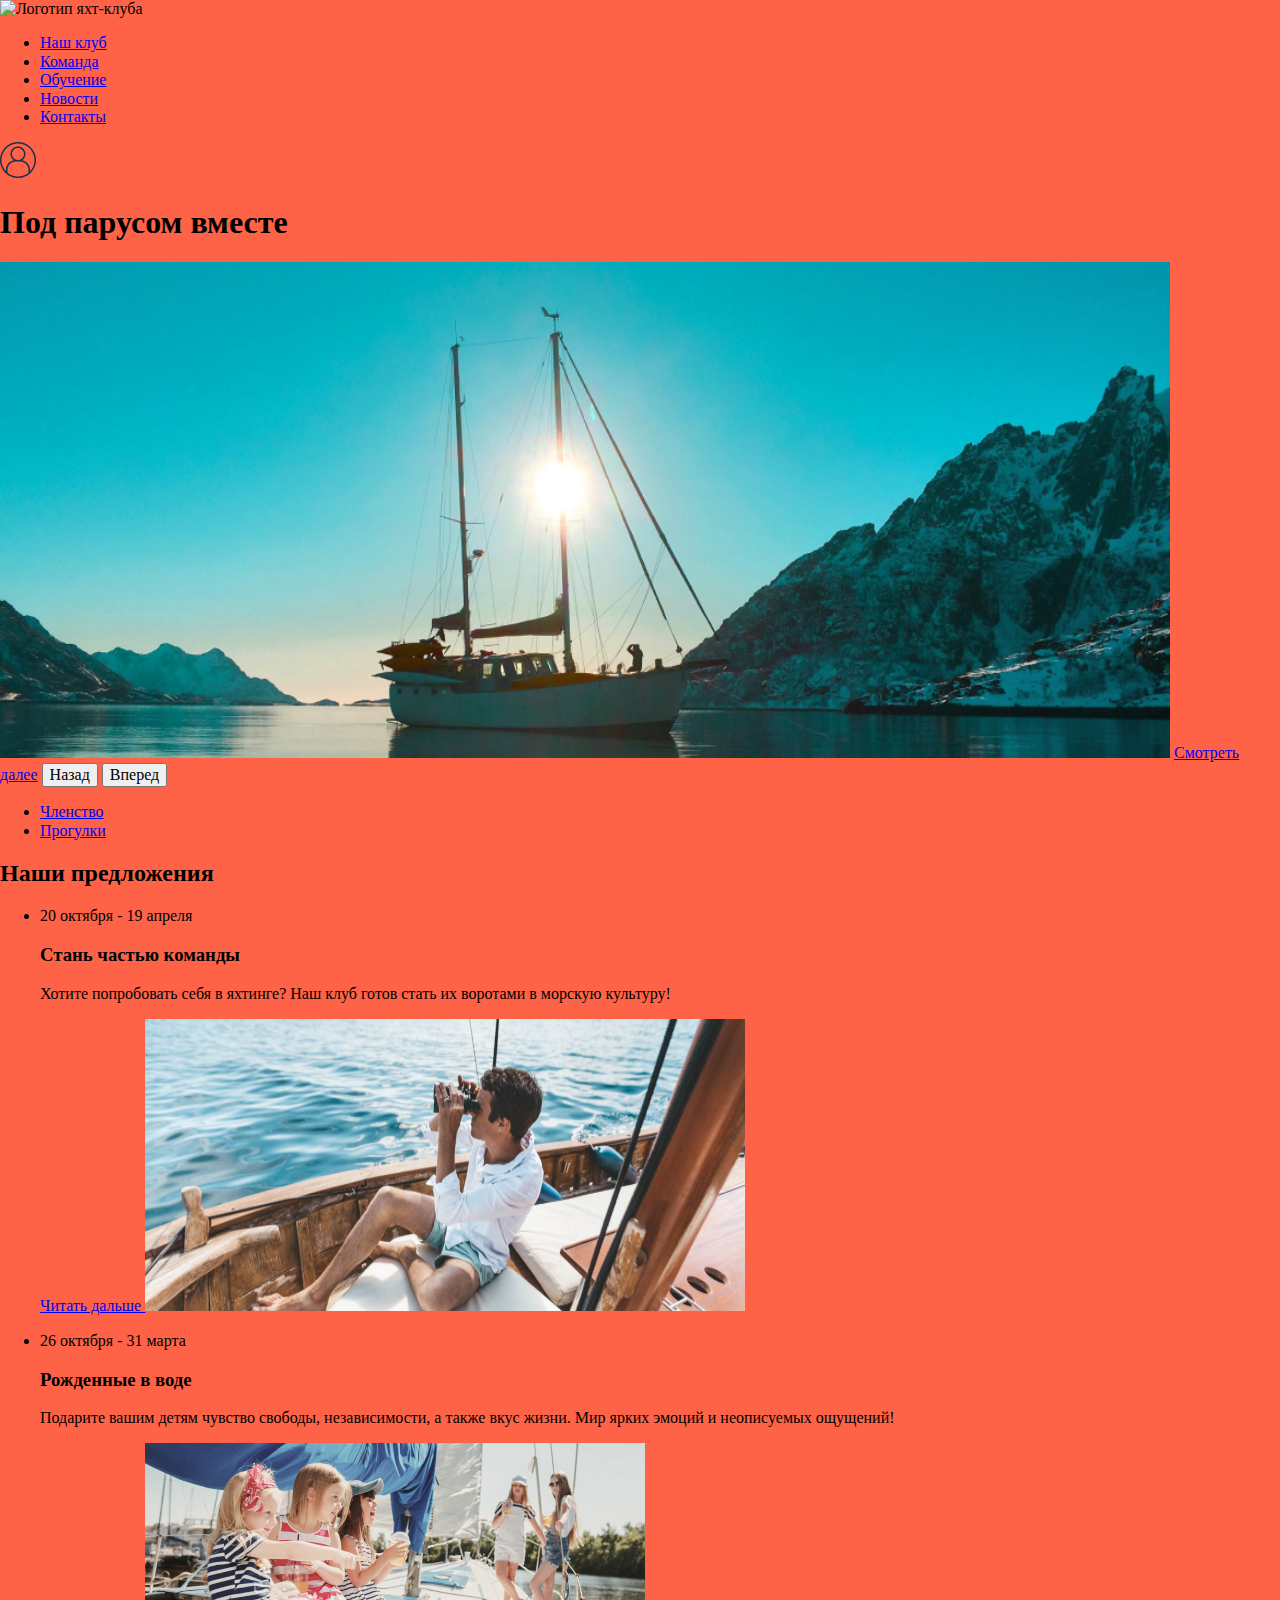
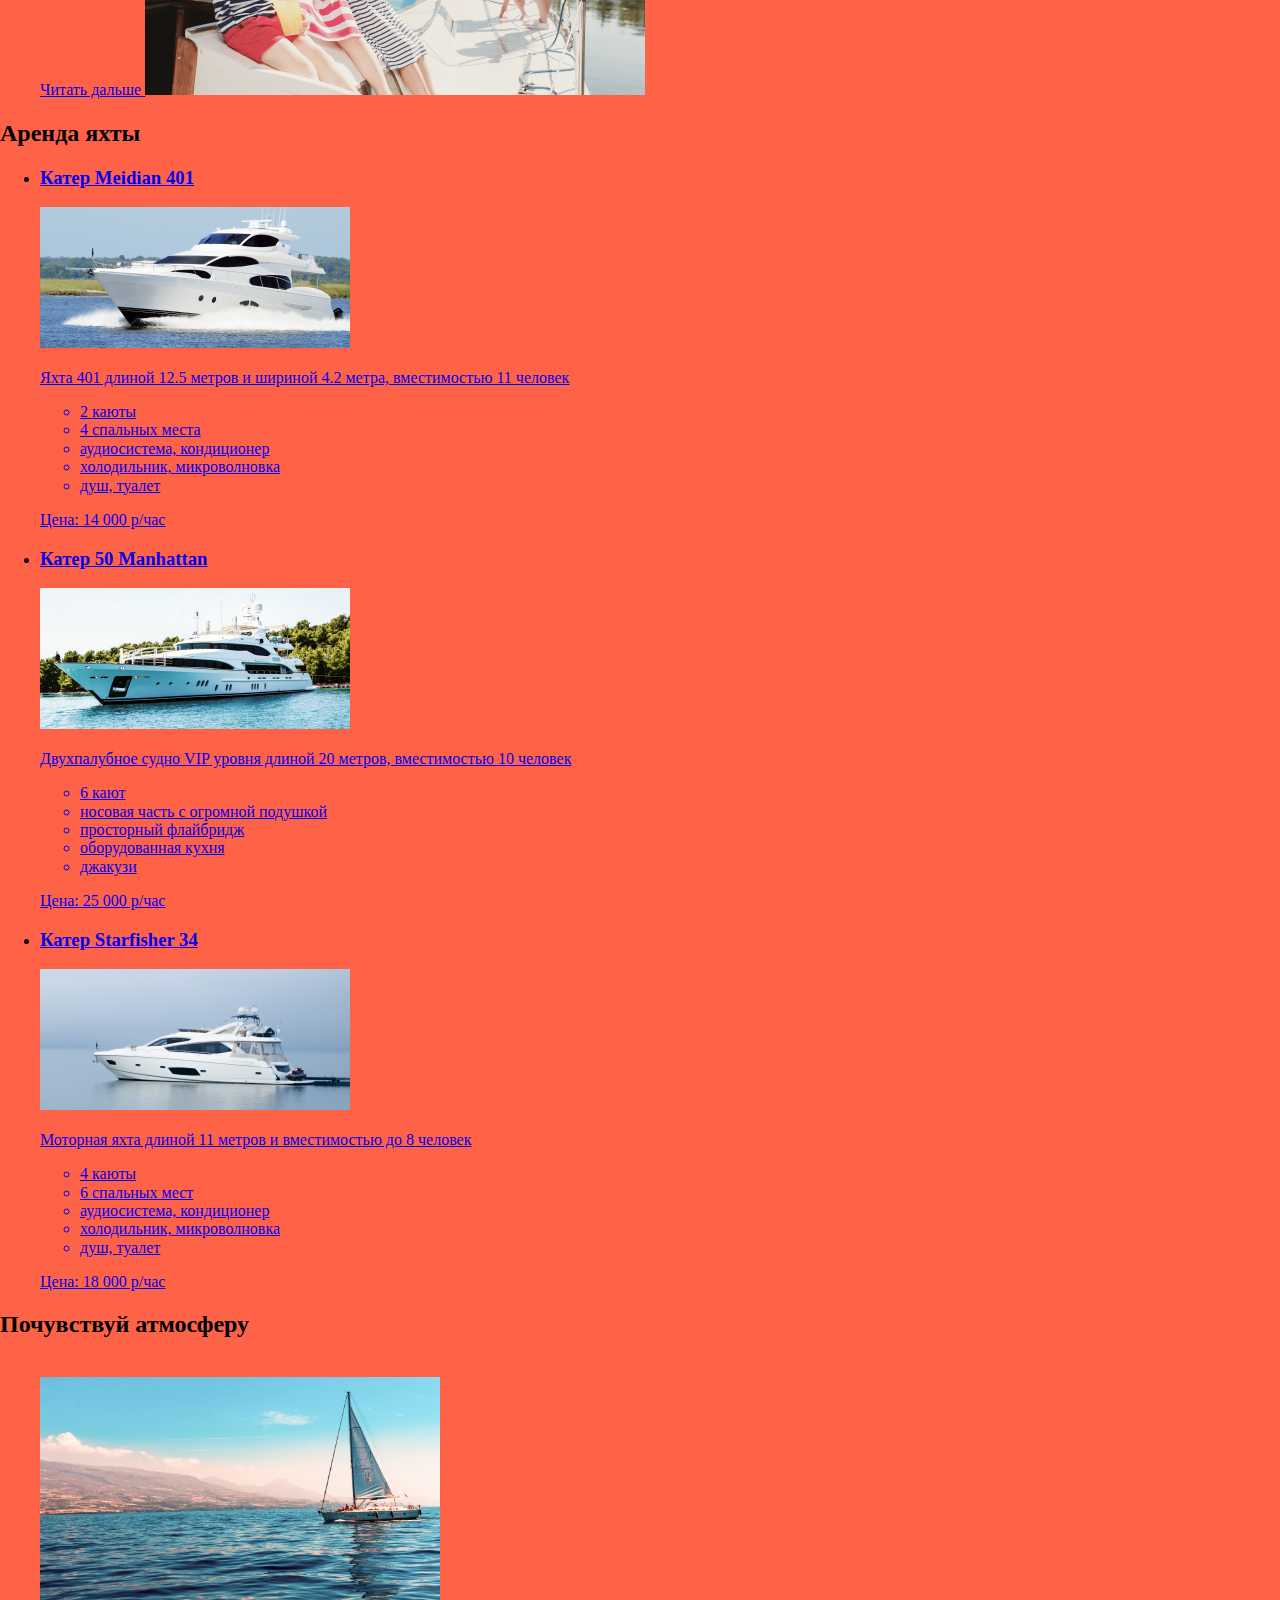
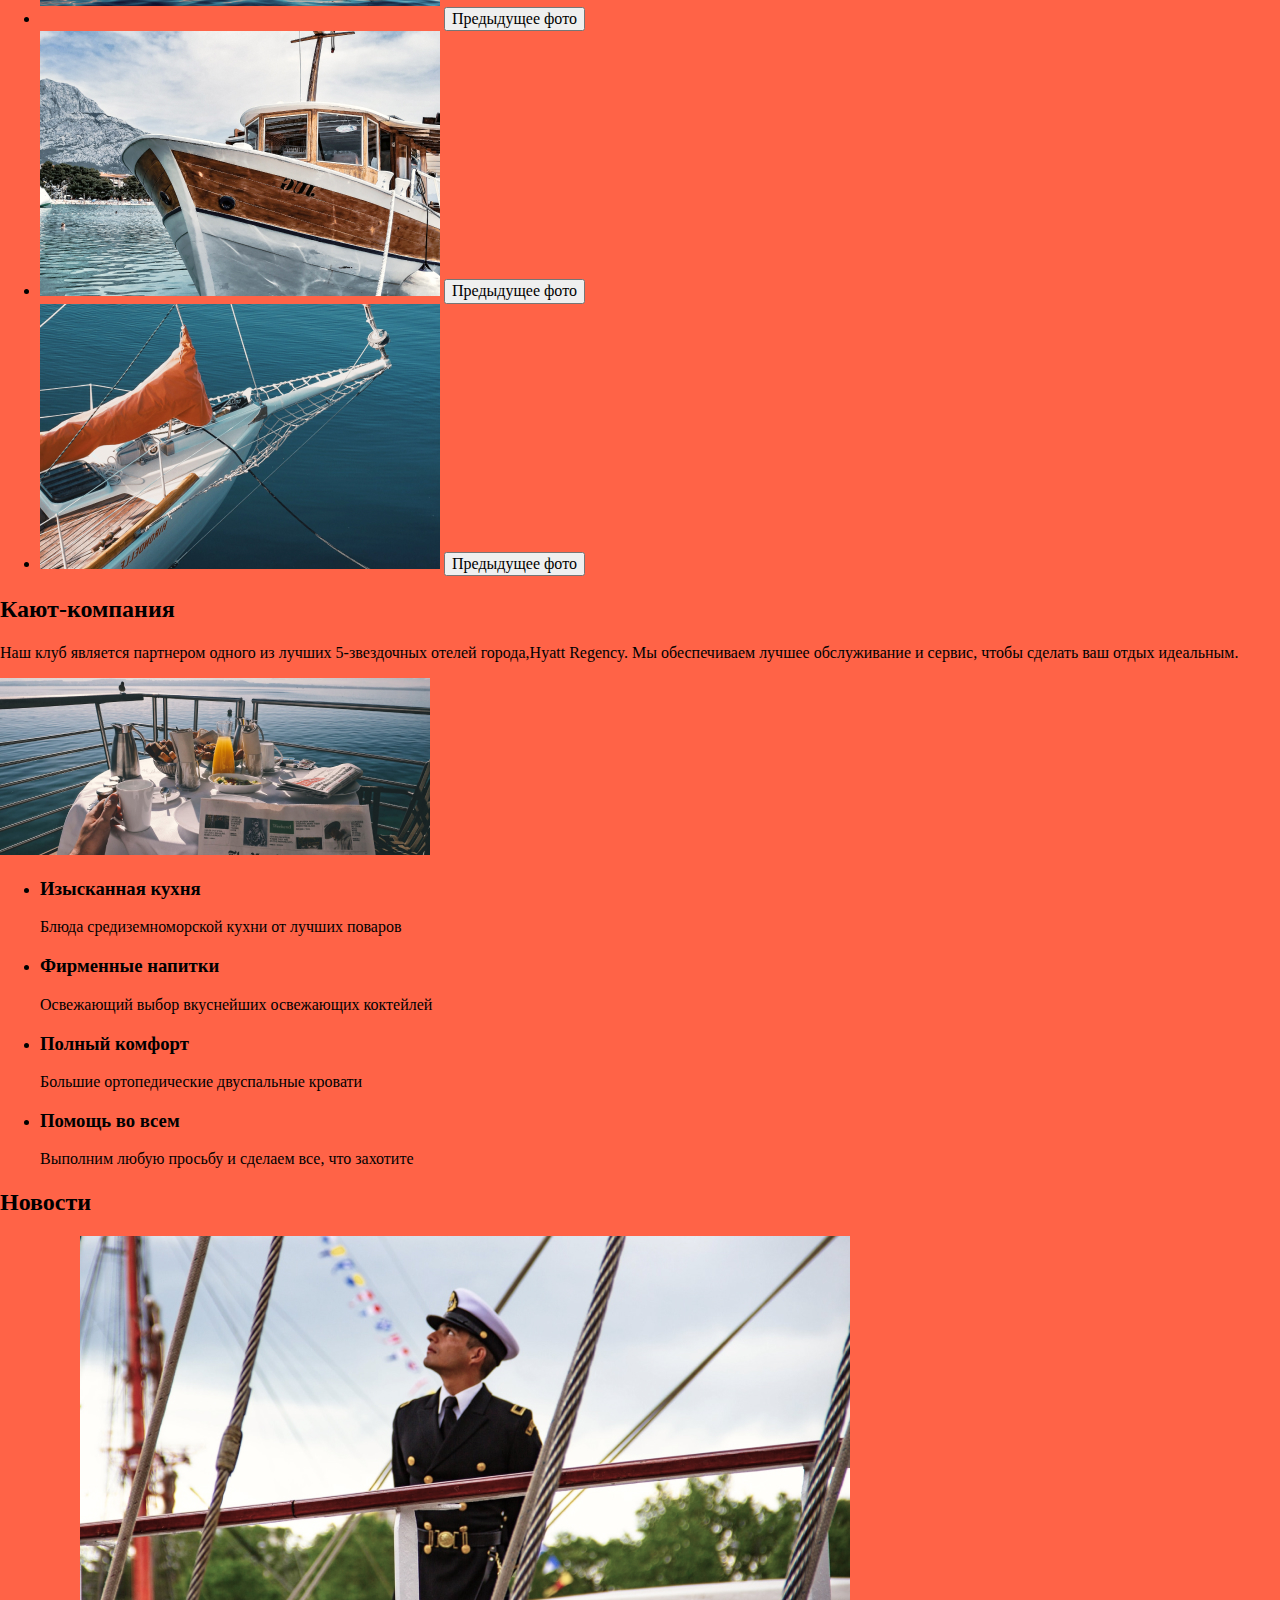
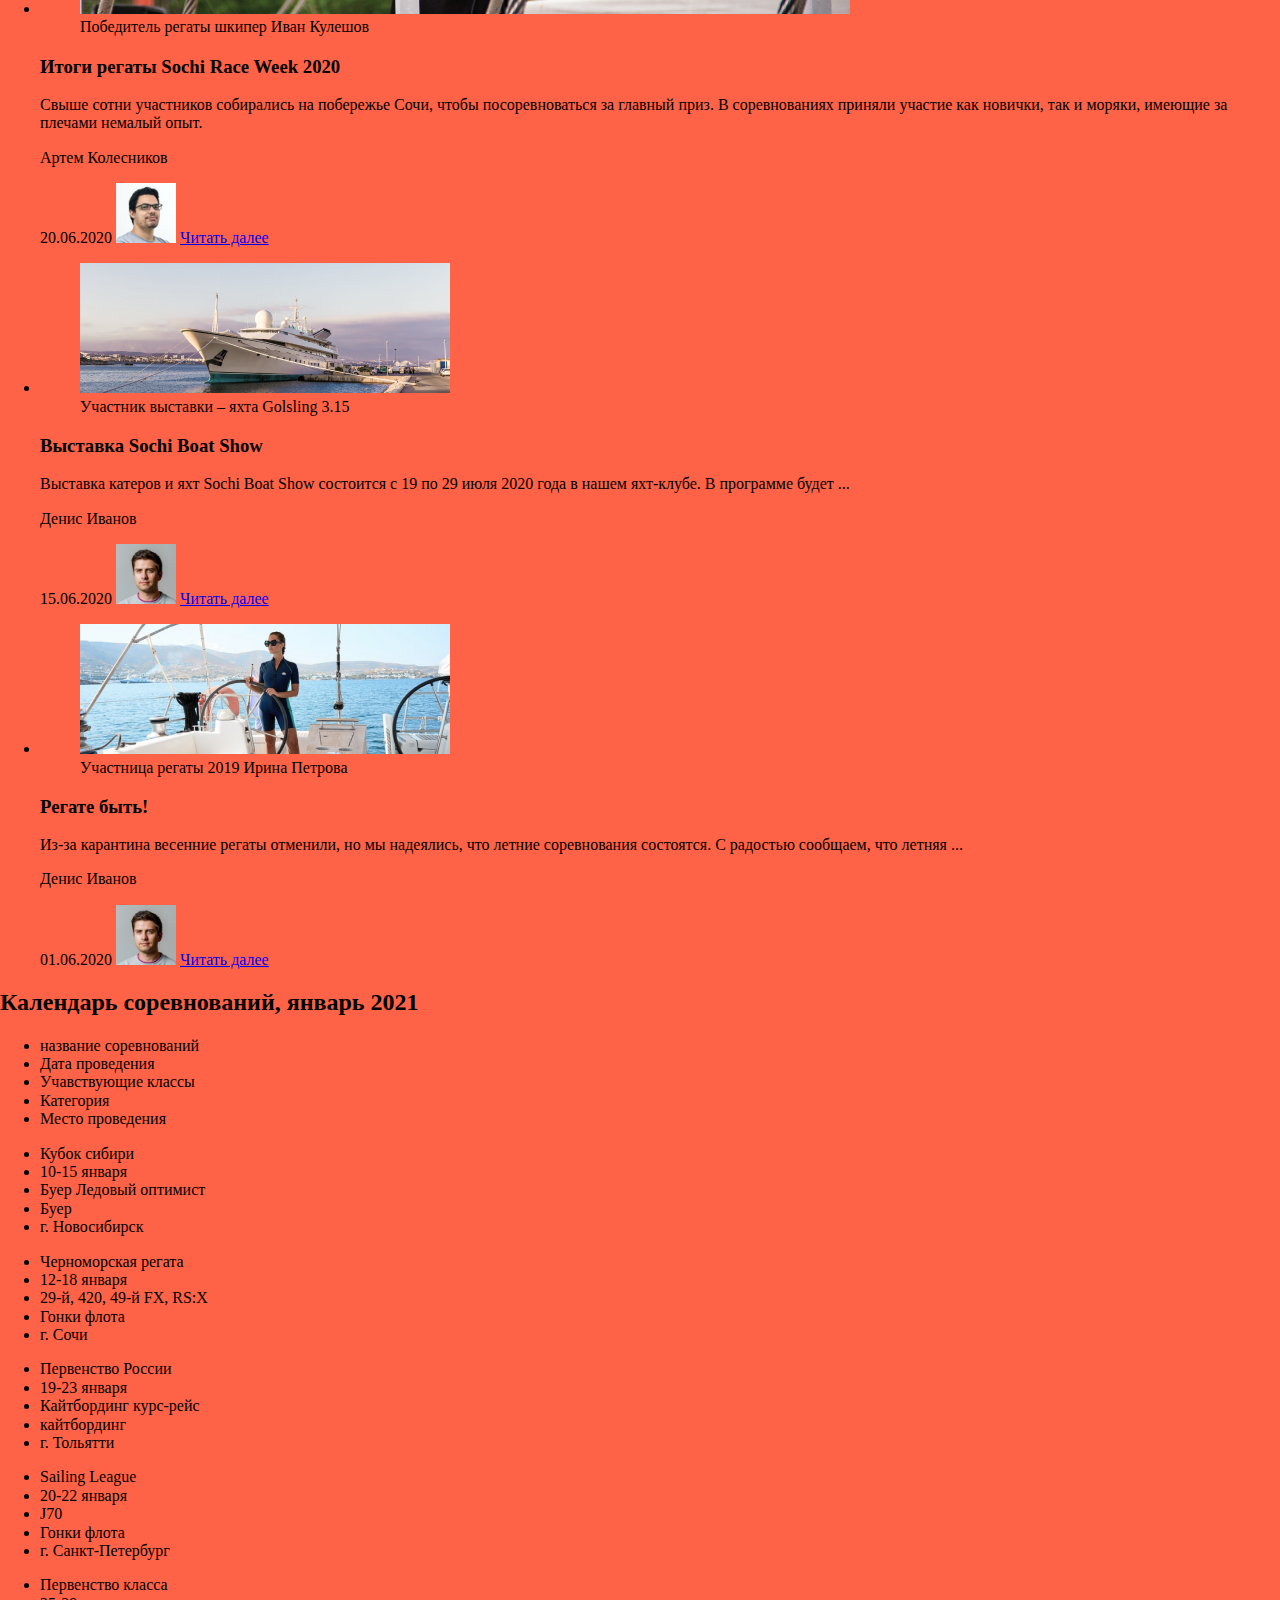
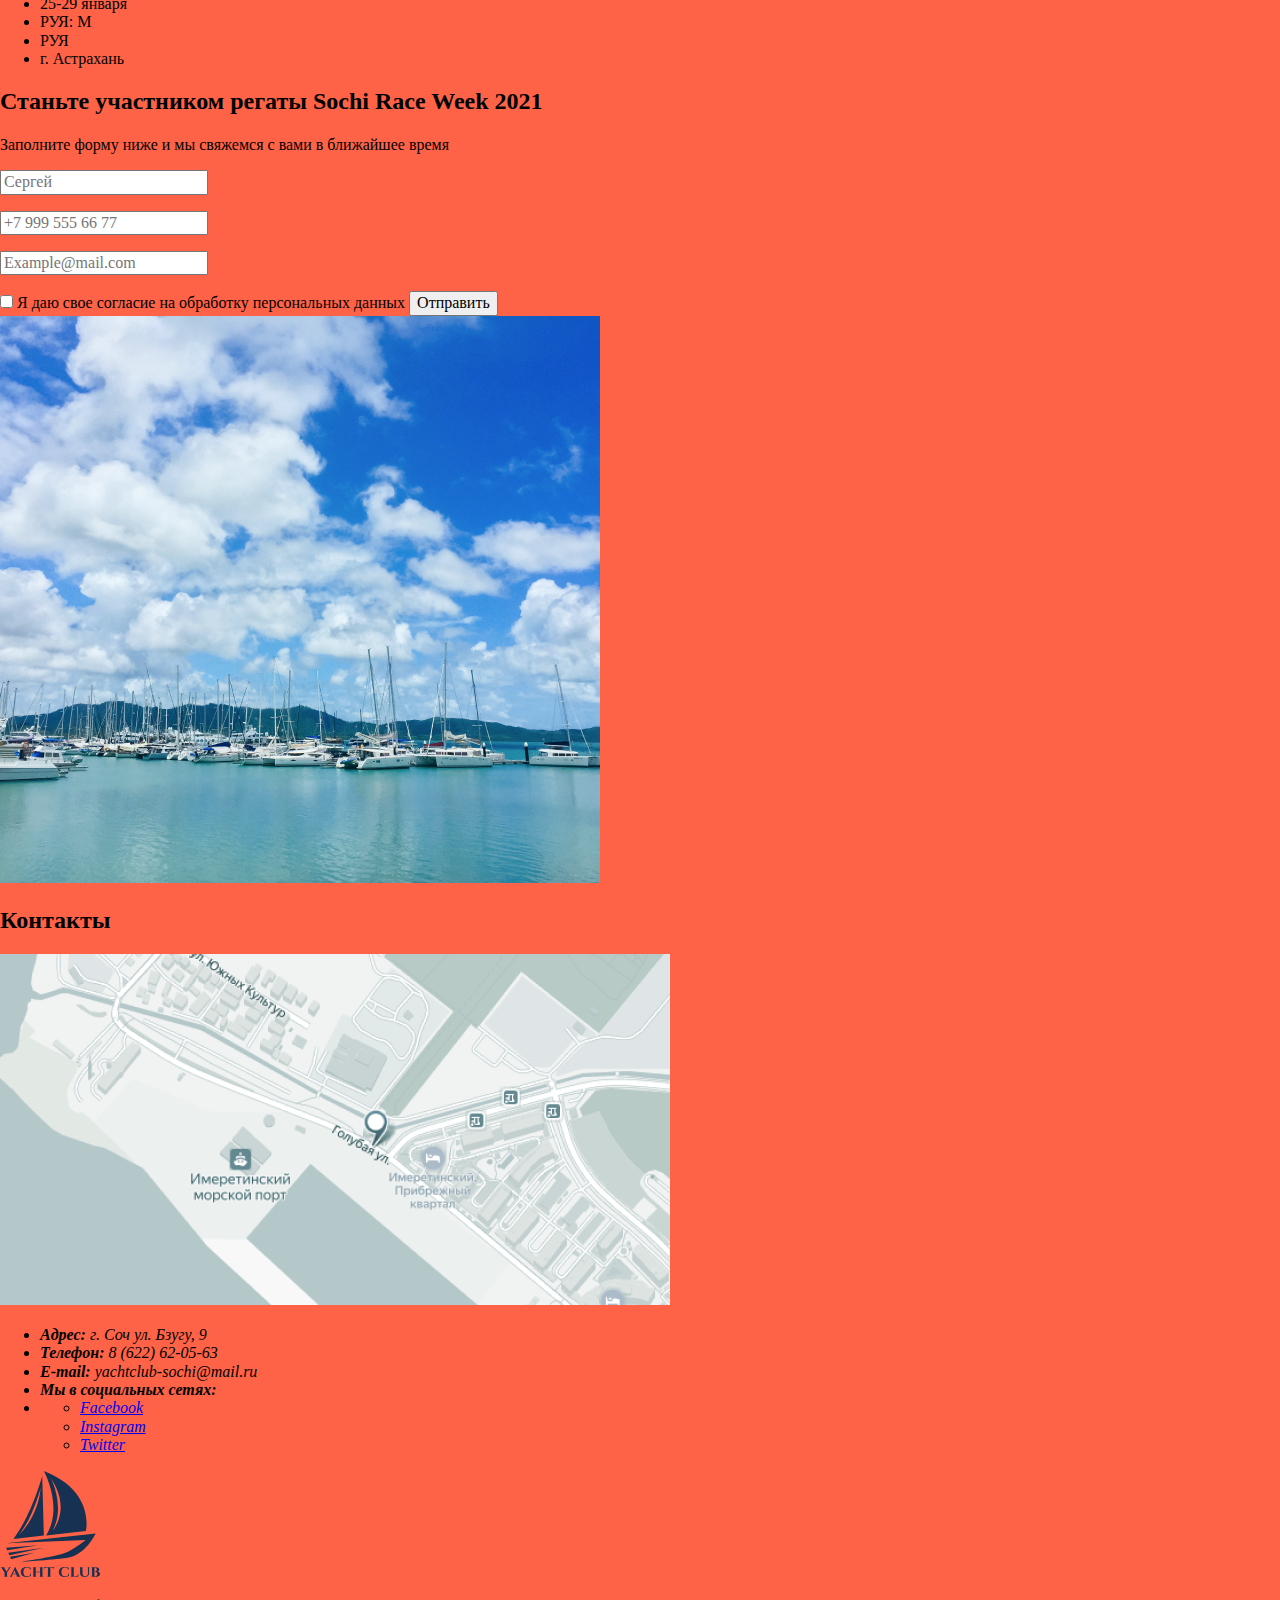
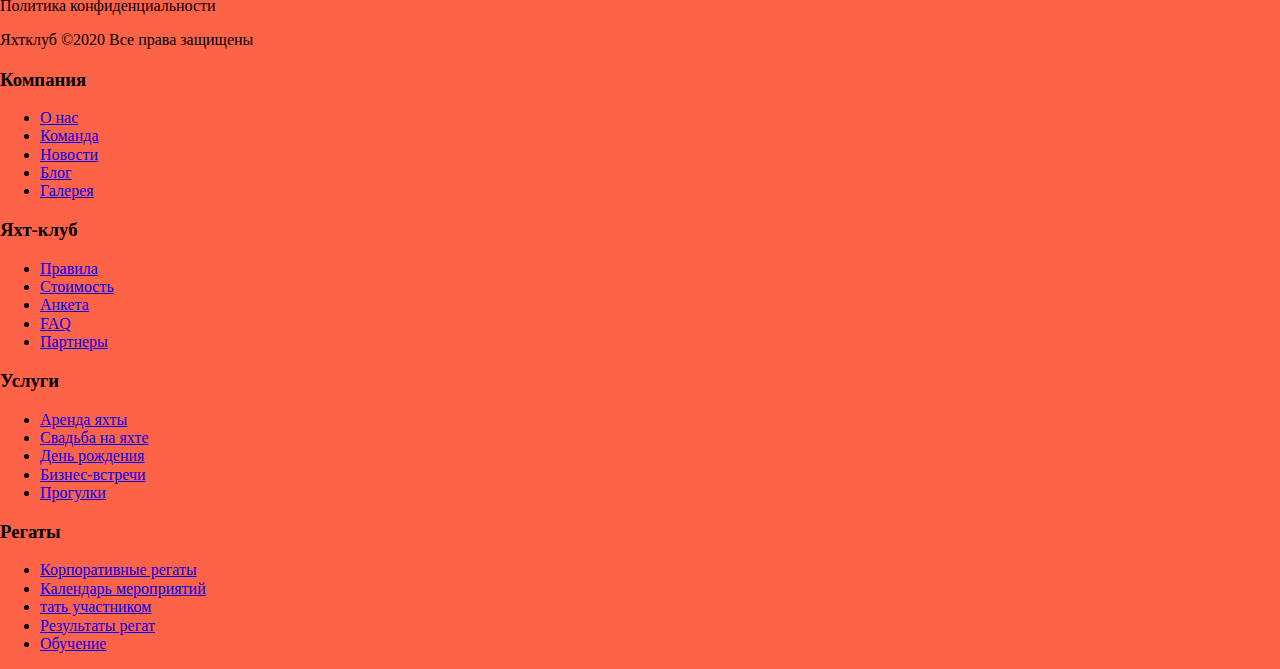
==== commit 415da81e: "added: fonts" ====
--- a/index.html
+++ b/index.html
@@ -5,6 +5,13 @@
     <meta charset="UTF-8">
     <meta http-equiv="X-UA-Compatible" content="IE=edge">
     <meta name="viewport" content="width=device-width, initial-scale=1.0">
+    <link rel="preconnect" href="https://fonts.googleapis.com">
+    <link rel="preconnect" href="https://fonts.gstatic.com" crossorigin>
+    <link href="https://fonts.googleapis.com/css2?family=Noto+Sans:ital,wght@0,400;0,600;1,400&display=swap"
+        rel="stylesheet">
+    <link rel="icon" href="favicon.ico">
+    <link rel="stylesheet" href="css/style.css">
+    <link rel="stylesheet" href="css/normalize.css">
     <title>Яхт-клуб "Под парусом"</title>
 </head>
 
--- a/css/style.css
+++ b/css/style.css
@@ -0,0 +1,3 @@
+body {
+    background-color: tomato;
+}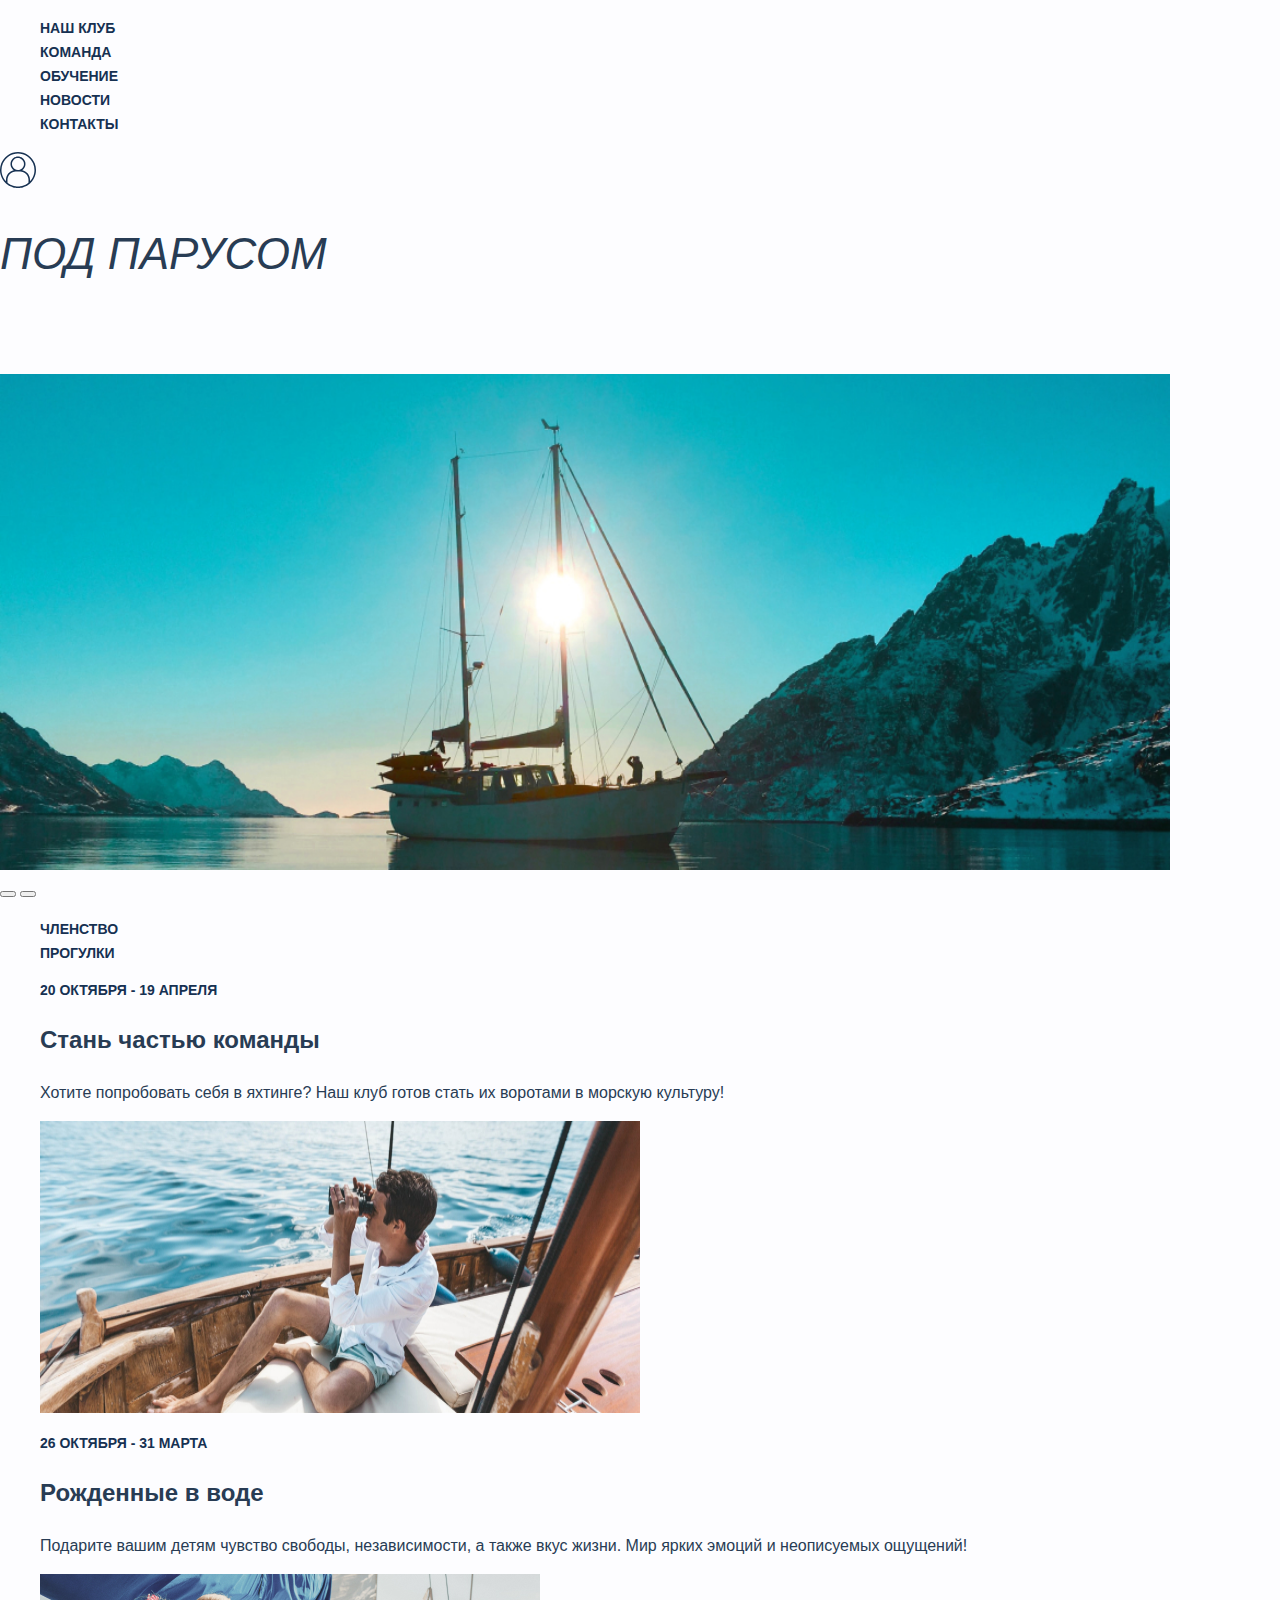
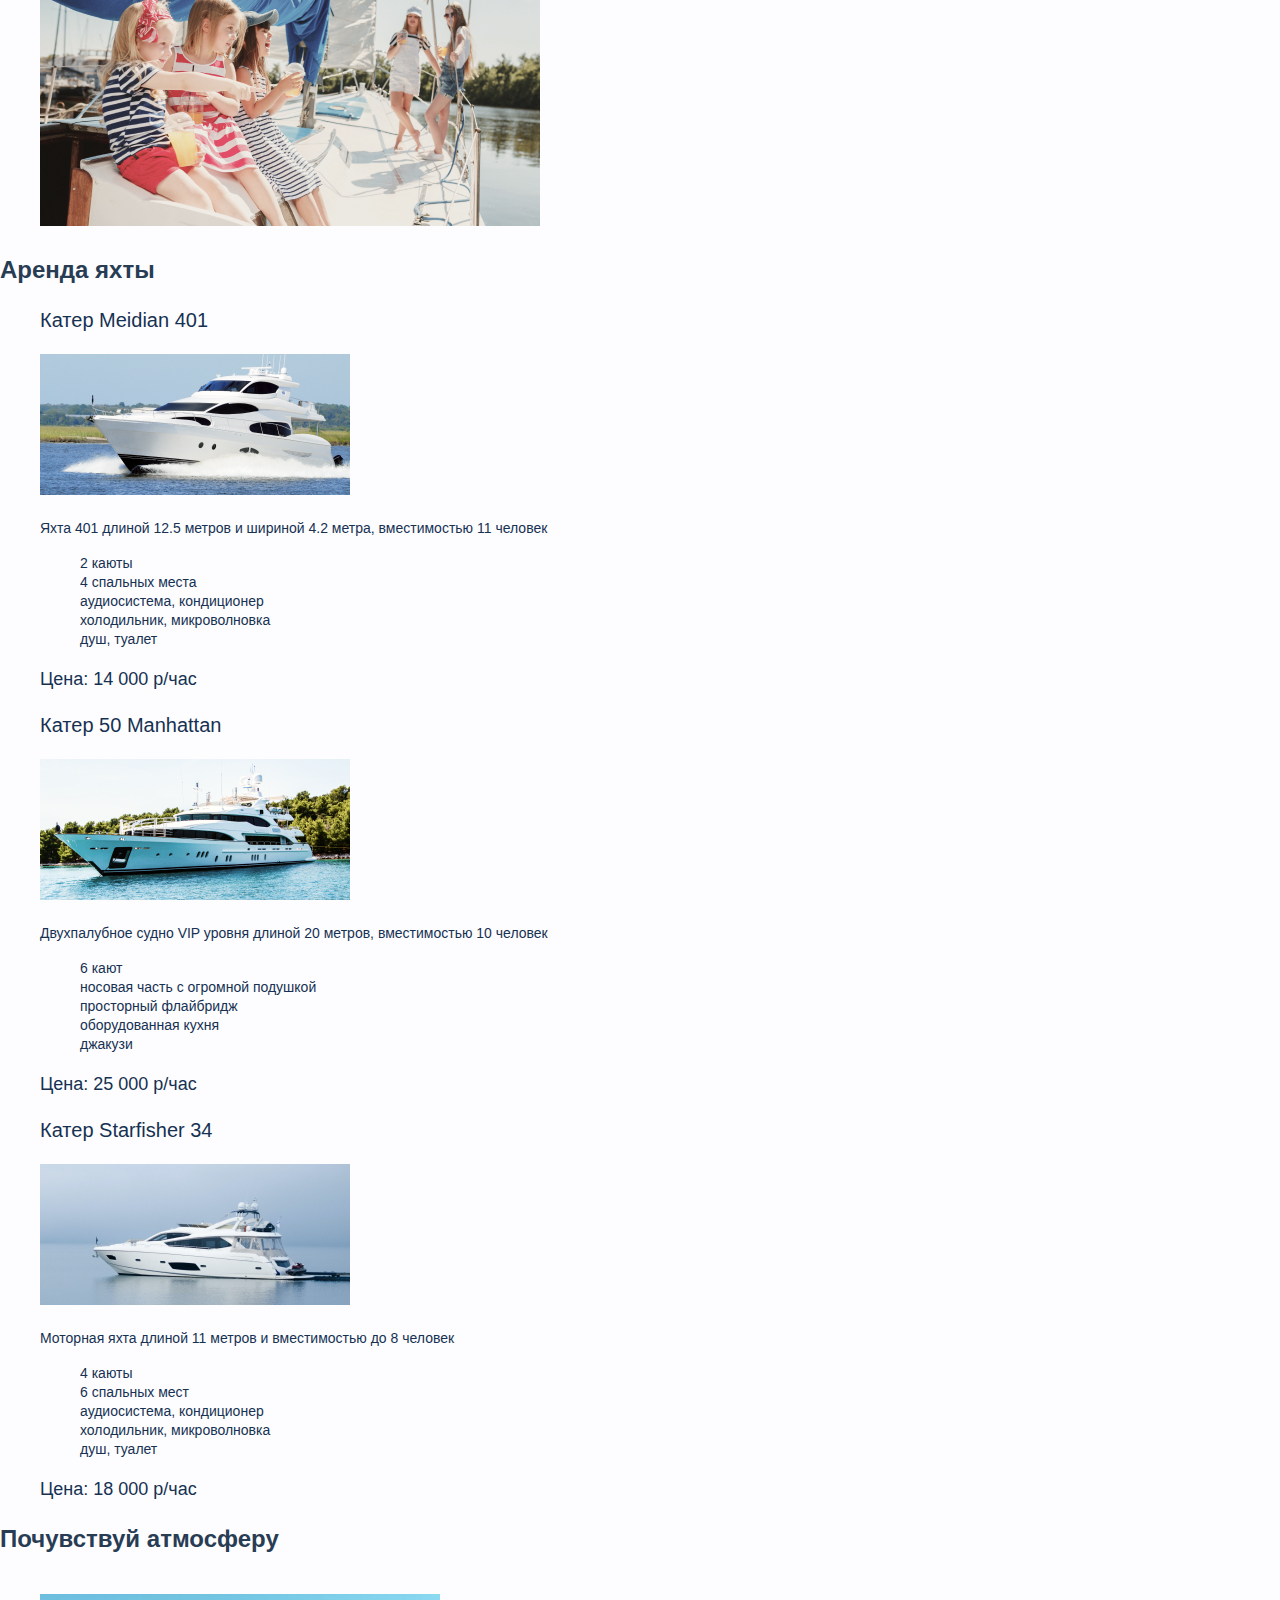
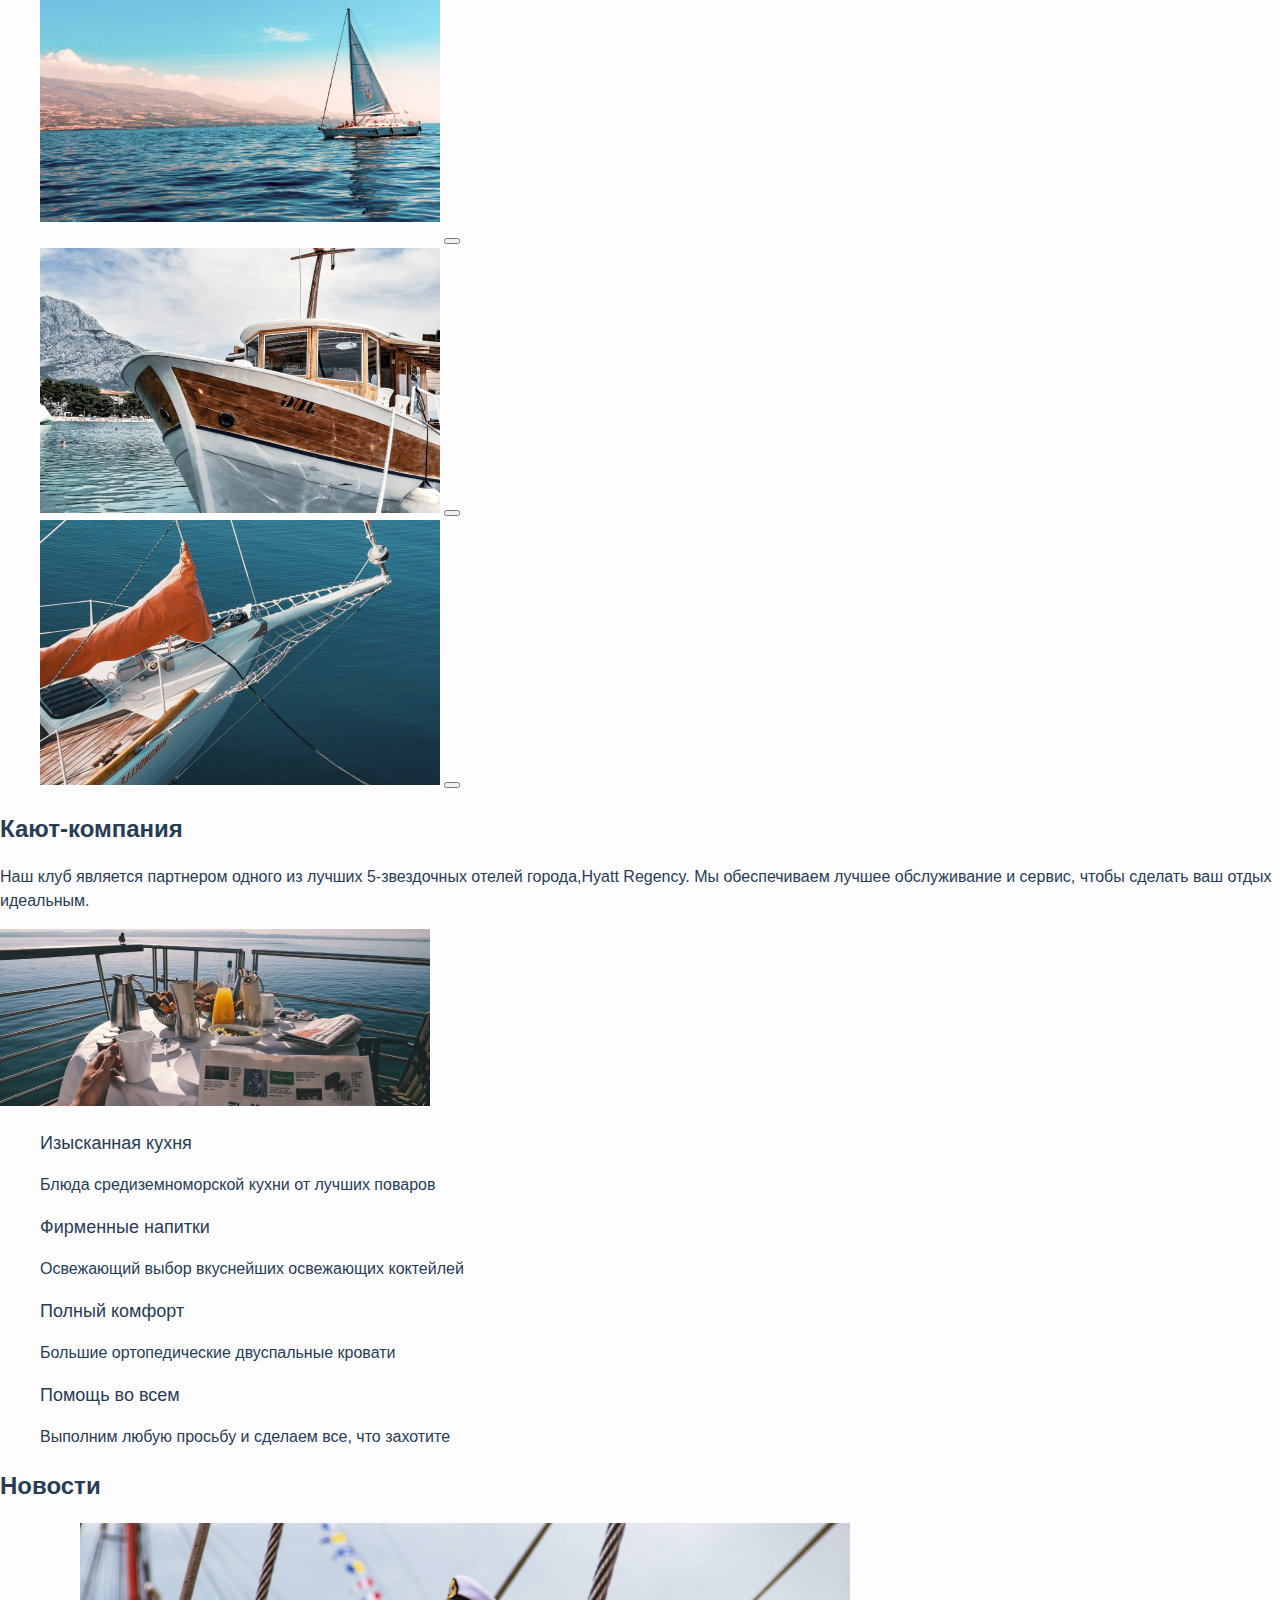
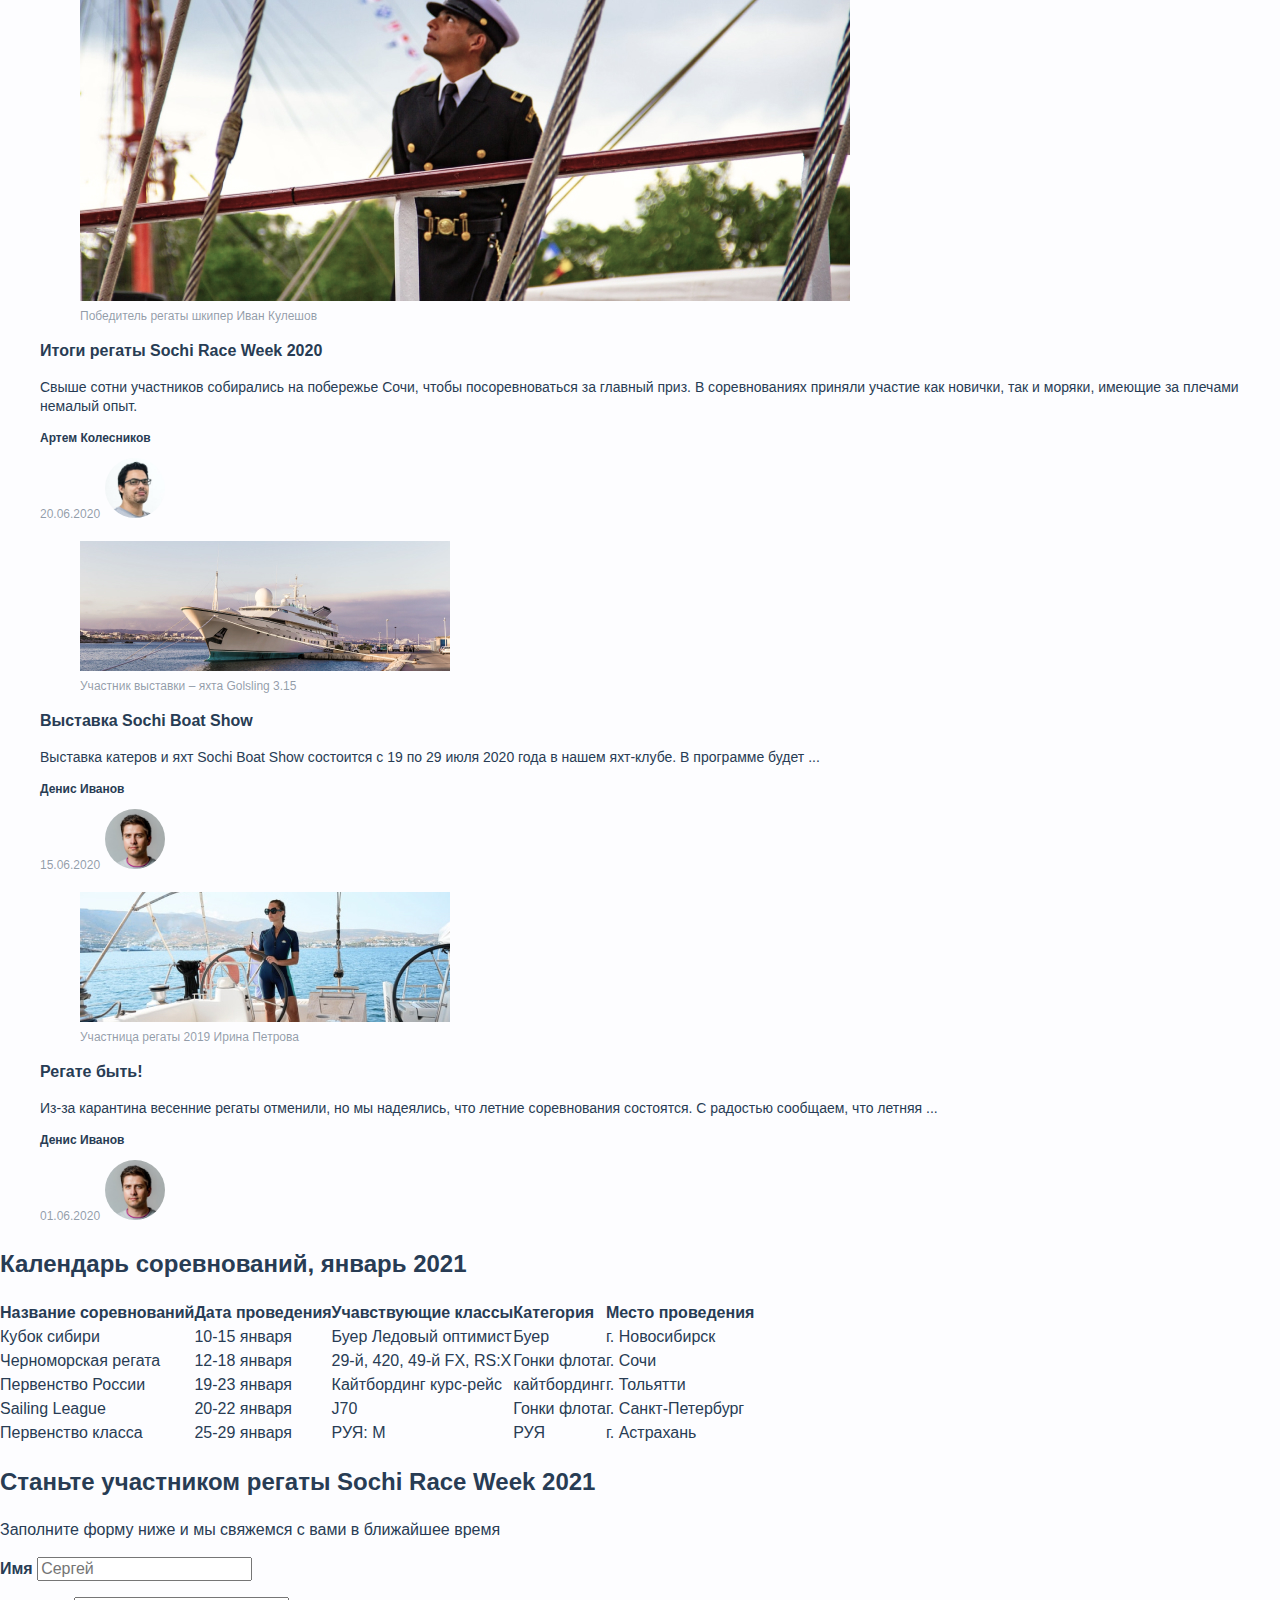
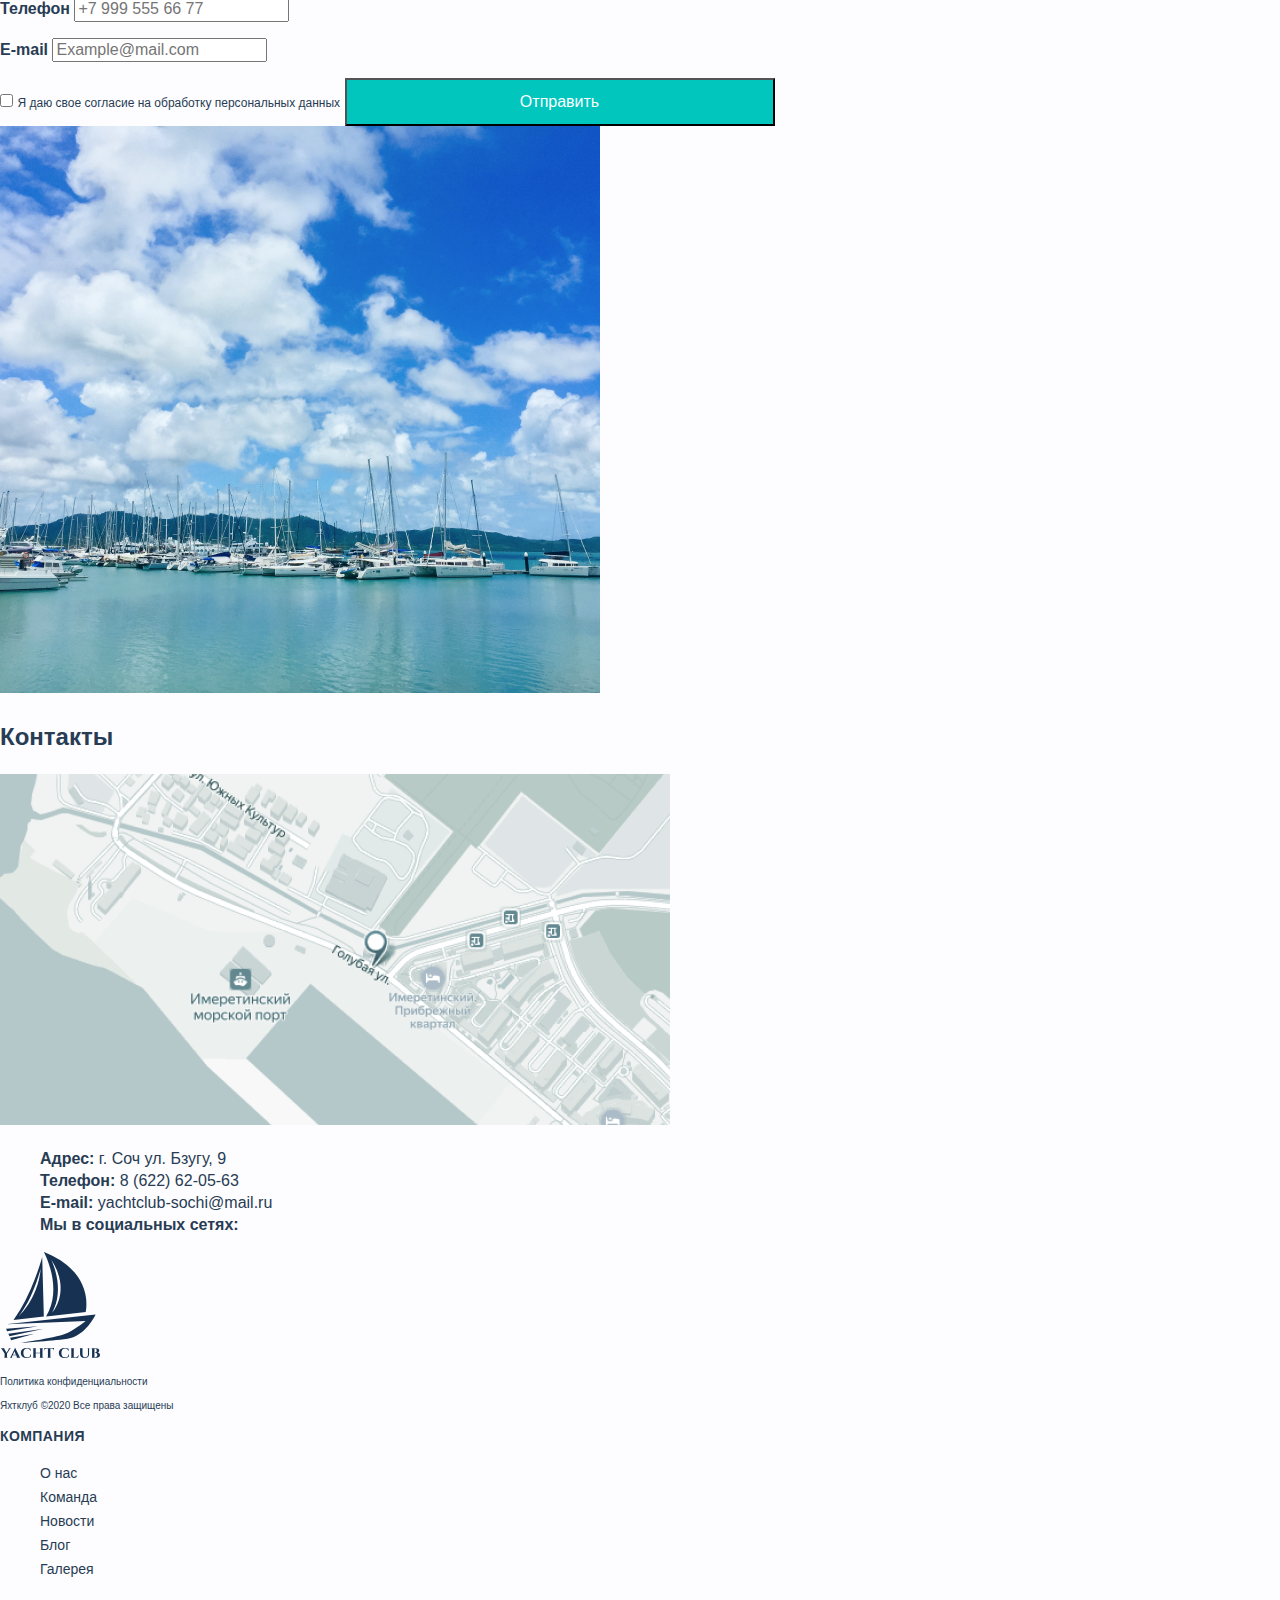
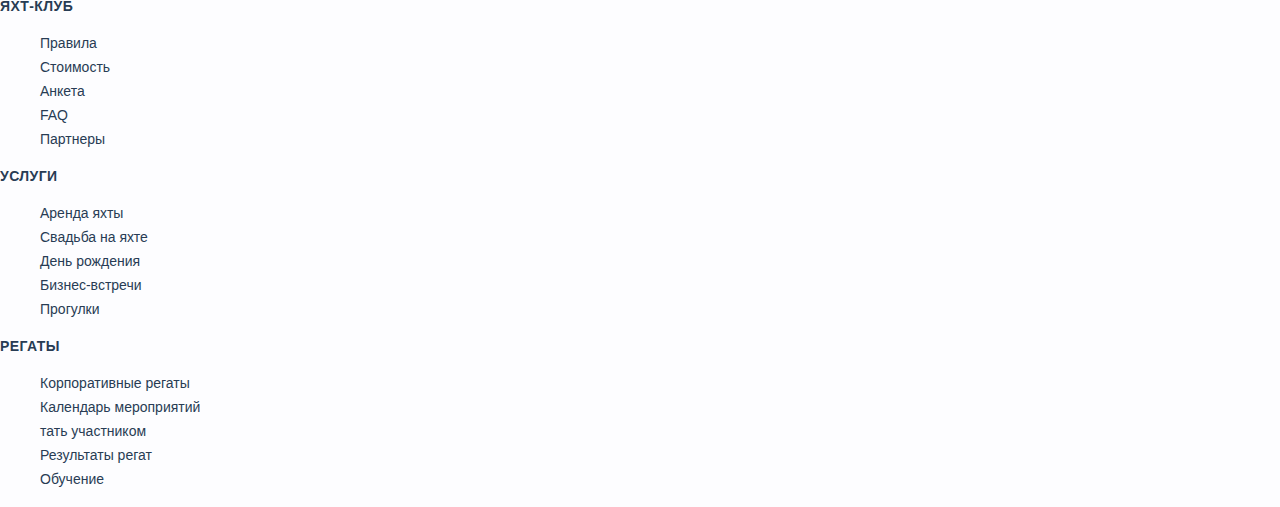
==== commit 8ab240f5: "add: font styles" ====
--- a/index.html
+++ b/index.html
@@ -5,48 +5,43 @@
     <meta charset="UTF-8">
     <meta http-equiv="X-UA-Compatible" content="IE=edge">
     <meta name="viewport" content="width=device-width, initial-scale=1.0">
-    <link rel="preconnect" href="https://fonts.googleapis.com">
-    <link rel="preconnect" href="https://fonts.gstatic.com" crossorigin>
-    <link href="https://fonts.googleapis.com/css2?family=Noto+Sans:ital,wght@0,400;0,600;1,400&display=swap"
-        rel="stylesheet">
     <link rel="icon" href="favicon.ico">
     <link rel="stylesheet" href="css/style.css">
     <link rel="stylesheet" href="css/normalize.css">
     <title>Яхт-клуб "Под парусом"</title>
 </head>
 
-<body>
+<body class="page-body">
     <header class="page-header">
-        <a>
-            <img src=# alt="Логотип яхт-клуба">
-        </a>
-        <nav class="navigation">
-            <ul class="navigation-list">
-                <li class="navigation-item">
-                    <a href="blank.html">Наш клуб</a>
-                </li>
-                <li class="navigation-item">
-                    <a href="blank.html">Команда</a>
-                </li>
-                <li class="navigation-item">
-                    <a href="blank.html">Обучение</a>
-                </li>
-                <li class="navigation-item">
-                    <a href="news.html">Новости</a>
-                </li>
-                <li class="navigation-item">
-                    <a href="blank.html">Контакты</a>
-                </li>
-            </ul>
-            <a href="#">
-                <img src="img/account.svg" width="36" height="36" alt="Кабинет пользователя">
-            </a>
-        </nav>
+        <div class="header-container">
+            <nav class="navigation">
+                <ul class="navigation-list">
+                    <li class="navigation-item">
+                        <a href="blank.html">Наш клуб</a>
+                    </li>
+                    <li class="navigation-item">
+                        <a href="blank.html">Команда</a>
+                    </li>
+                    <li class="navigation-item">
+                        <a href="blank.html">Обучение</a>
+                    </li>
+                    <li class="navigation-item">
+                        <a href="news.html">Новости</a>
+                    </li>
+                    <li class="navigation-item">
+                        <a href="blank.html">Контакты</a>
+                    </li>
+                </ul>
+                <a href="#">
+                    <img src="img/account.svg" width="36" height="36" alt="Кабинет пользователя">
+                </a>
+            </nav>
+        </div>
     </header>
 
     <main class="main-index">
         <section class="promo">
-            <h1 class="promo-title">Под парусом вместе</h1>
+            <h1 class="promo-title">Под парусом <br> <span class="promo-title-white">вместе</span></h1>
             <img src="img/main photo 1.jpg" width="1170" height="496" alt="Белая яхта на фоне голубого моря.">
             <a href="blank.html" class="button button-next">Смотреть далее</a>
             <button class="promo-gallery promo-gallery-prev" type="button">
@@ -72,7 +67,7 @@
             <ul class="proporsal-list">
                 <li class="proporsal-item">
                     <p class="proporsal-date">20 октября - 19 апреля</p>
-                    <h3 class="proporsal-title">Стань частью команды</h3>
+                    <h3 class="proporsal-title title">Стань частью команды</h3>
                     <p class="proporsal-description">
                         Хотите попробовать себя в яхтинге? Наш клуб готов стать их воротами в морскую культуру!
                     </p>
@@ -83,7 +78,7 @@
                 </li>
                 <li class="proporsal-item proporsal-item-reverse">
                     <p class="proporsal-date">26 октября - 31 марта</p>
-                    <h3 class="proporsal-title">Рожденные в воде</h3>
+                    <h3 class="proporsal-title title">Рожденные в воде</h3>
                     <p class="proporsal-description">
                         Подарите вашим детям чувство свободы, независимости, а также вкус жизни. Мир ярких эмоций и
                         неописуемых
@@ -99,11 +94,11 @@
         </section>
 
         <section class="rent section">
-            <h2 class="rent-title">Аренда яхты</h2>
+            <h2 class="rent-title title">Аренда яхты</h2>
             <ul class="boat-list">
                 <li class="boat-card">
                     <a href="#" class="boat-card-link">
-                        <h3 class="boat-card-title">Катер Meidian 401</h3>
+                        <h3 class="boat-card-title title">Катер Meidian 401</h3>
                         <img src="img/photo-rent 1.jpg" width="310" height="141" alt="Катер Meidian 401."
                             class="boat-card-image">
                         <p class="boat-card-description">Яхта 401 длиной 12.5 метров и шириной 4.2 метра, вместимостью
@@ -121,7 +116,7 @@
 
                 <li class="boat-card">
                     <a href="#" class="boat-card-link">
-                        <h3 class="boat-card-title">Катер 50 Manhattan</h3>
+                        <h3 class="boat-card-title  title">Катер 50 Manhattan</h3>
                         <img src="img/photo-rent 2.jpg" width="310" height="141" alt="Катер 50 Manhattan."
                             class="boat-card-image">
                         <p class="boat-card-description">Двухпалубное судно VIP уровня длиной 20 метров, вместимостью 10
@@ -139,7 +134,7 @@
 
                 <li class="boat-card">
                     <a href="#" class="boat-card-link">
-                        <h3 class="boat-card-title">Катер Starfisher 34</h3>
+                        <h3 class="boat-card-title  title">Катер Starfisher 34</h3>
                         <img src="img/photo-rent 3.jpg" width="310" height="141" alt="Катер Starfisher 34."
                             class="boat-card-image">
                         <p class="boat-card-description">Моторная яхта длиной 11 метров и вместимостью до 8 человек</p>
@@ -157,8 +152,8 @@
         </section>
 
         <section class="gallery section">
-            <h2 class="gallery-title">Почувствуй атмосферу</h2>
-            <ul>
+            <h2 class="gallery-title  title">Почувствуй атмосферу</h2>
+            <ul class="gallery-list">
                 <li class="gallery-item">
                     <video poster="img/gallery photo 1.jpg" height="265" width="400">
                         <source src="video-1.mp4" type="video/mp4">
@@ -189,7 +184,7 @@
         </section>
 
         <section class="features">
-            <h2 class="features-title">Кают-компания</h2>
+            <h2 class="features-title  title">Кают-компания</h2>
             <p class="feature-description">
                 Наш клуб является партнером одного из лучших 5-звездочных отелей города,Hyatt Regency. Мы обеспечиваем
                 лучшее обслуживание и сервис, чтобы сделать ваш отдых идеальным.
@@ -216,26 +211,26 @@
             </ul>
         </section>
 
-        <section class="news-main">
-            <h2 class="news-main-title">Новости</h2>
-            <ul class="news-main-list">
-                <li class="news-main-item news-item-big">
+        <section class="news">
+            <h2 class="news-title  title">Новости</h2>
+            <ul class="news-list">
+                <li class="news-card news-card-big">
                     <article class="news-article">
-                        <figure>
+                        <figure class="news-card-image">
                             <img src="img/news-photo 1.jpg" width="770" height="378" alt="Иван Кулешов."
-                                class="news-main-image">
+                                class="news-image">
                             <figcaption>Победитель регаты шкипер Иван Кулешов</figcaption>
                         </figure>
-                        <h3 class="news-main-tite">Итоги регаты Sochi Race Week 2020</h3>
-                        <p class="news-main-abstract">Свыше сотни участников собирались на побережье Сочи, чтобы
+                        <h3 class="news-card-tite">Итоги регаты Sochi Race Week 2020</h3>
+                        <p class="news-abstract">Свыше сотни участников собирались на побережье Сочи, чтобы
                             посоревноваться за главный приз. В
                             соревнованиях приняли участие как новички, так и моряки, имеющие за плечами немалый опыт.
                         </p>
-                        <footer class="news-article-footer">
-                            <p class="news-main-author">Артем Колесников</p>
+                        <footer class="news-card-footer">
+                            <p class="news-card-author">Артем Колесников</p>
                             <time datetime="2020-06-20">20.06.2020</time>
                             <img src="img/author-photo - 1.jpg" width="60" height="60" alt="Артем Колесников."
-                                class="news-main-author-image">
+                                class="news-card-author-image">
                             <a href="blanc.html">
                                 <span class="visually-hidden">Читать далее</span>
                             </a>
@@ -243,23 +238,23 @@
                     </article>
                 </li>
 
-                <li class="news-main-item">
+                <li class="news-card">
                     <article class="news-article">
-                        <figure>
+                        <figure class="news-card-image">
                             <img src="img/news-photo 2.jpg" width="370" height="130" alt=" Golsling 3.15."
-                                class="news-main-image">
+                                class="news-image">
                             <figcaption>Участник выставки – яхта Golsling 3.15</figcaption>
                         </figure>
-                        <h3 class="news-main-tite">Выставка Sochi Boat Show</h3>
-                        <p class="news-main-abstract">Выставка катеров и яхт Sochi Boat Show состоится с 19 по 29 июля
+                        <h3 class="news-card-tite">Выставка Sochi Boat Show</h3>
+                        <p class="news-abstract">Выставка катеров и яхт Sochi Boat Show состоится с 19 по 29 июля
                             2020
                             года в нашем яхт-клубе. В программе будет ...
                         </p>
-                        <footer class="news-article-footer">
-                            <p class="news-main-author">Денис Иванов</p>
+                        <footer class="news-card-footer">
+                            <p class="news-card-author">Денис Иванов</p>
                             <time datetime="2020-06-15">15.06.2020</time>
                             <img src="img/author-photo 2.jpg" width="60" height="60" alt="Денис Иванов"
-                                class="news-main-author-image">
+                                class="news-card-author-image">
                             <a href="blanc.html">
                                 <span class="visually-hidden">Читать далее</span>
                             </a>
@@ -267,23 +262,23 @@
                     </article>
                 </li>
 
-                <li class="news-main-item">
+                <li class="news-card">
                     <article class="news-article">
-                        <figure>
+                        <figure class="news-card-image">
                             <img src="img/news-photo 3.jpg" width="370" height="130"
-                                alt="Участница регаты 2019 Ирина Петрова." class="news-main-image">
+                                alt="Участница регаты 2019 Ирина Петрова." class="news-image">
                             <figcaption>Участница регаты 2019 Ирина Петрова</figcaption>
                         </figure>
-                        <h3 class="news-main-tite">Регате быть!</h3>
-                        <p class="news-main-abstract">Из-за карантина весенние регаты отменили, но мы надеялись, что
+                        <h3 class="news-card-tite">Регате быть!</h3>
+                        <p class="news-abstract">Из-за карантина весенние регаты отменили, но мы надеялись, что
                             летние
                             соревнования состоятся. С радостью сообщаем, что летняя ...
                         </p>
-                        <footer class="news-article-footer">
-                            <p class="news-main-author">Денис Иванов</p>
+                        <footer class="news-card-footer">
+                            <p class="news-card-author">Денис Иванов</p>
                             <time datetime="2020-06-01">01.06.2020</time>
                             <img src="img/author-photo 2.jpg" width="60" height="60" alt="Денис Иванов."
-                                class="news-main-author-image">
+                                class="news-card-author-image">
                             <a href="blanc.html">
                                 <span class="visually-hidden">Читать далее</span>
                             </a>
@@ -294,10 +289,10 @@
         </section>
 
         <section class="calendar section">
-            <h2 class="calendar-title">Календарь соревнований, январь 2021</h2>
+            <h2 class="calendar-title  title">Календарь соревнований, январь 2021</h2>
             <div class="calendar-table">
                 <ul class="calendar-table-row">
-                    <li>название соревнований</li>
+                    <li>Название соревнований</li>
                     <li>Дата проведения</li>
                     <li>Учавствующие классы</li>
                     <li>Категория</li>
@@ -342,24 +337,24 @@
         </section>
 
         <section class="registration">
-            <h2 class="registration-title">
+            <h2 class="registration-title  title">
                 Станьте участником регаты
                 Sochi Race Week 2021
             </h2>
             <p>Заполните форму ниже и мы свяжемся с вами в ближайшее время</p>
             <form class="registration-form" action="https://echo.htmlacademy.ru/" method="post">
                 <p class="registration-form-name">
-                    <label class="form-label" for="registration-name"></label>
+                    <label class="form-label" for="registration-name">Имя</label>
                     <input type="text" id="registration-name" name="registration-name" placeholder="Сергей">
                 </p>
 
                 <p class="registration-form-phone">
-                    <label class="form-label" for="registration-phone"></label>
+                    <label class="form-label" for="registration-phone">Телефон</label>
                     <input type="text" id="registration-phone" name="registration-phone" placeholder="+7 999 555 66 77">
                 </p>
 
                 <p class="registration-form-email">
-                    <label class="form-label" for="registration-email"></label>
+                    <label class="form-label" for="registration-email">E-mail</label>
                     <input type="text" id="registration-email" name="registration-email" placeholder="Example@mail.com">
                 </p>
 
@@ -372,7 +367,7 @@
         </section>
 
         <section class="contacts">
-            <h2 class="contacts-title">Контакты</h2>
+            <h2 class="contacts-title title">Контакты</h2>
             <address class="contacts-address">
                 <img src="img/map 1.png" width="670" height="351" alt="местонахождение яхт-клуба.">
                 <ul class="contacts-list">
@@ -400,45 +395,48 @@
         <p class="footer-copyright">Политика конфиденциальности</p>
         <p class="footer-copyright">Яхтклуб ©2020 Все права защищены</p>
 
-        <div class="footer-company footer-column">
-            <h3 class="footer-title">Компания</h3>
-            <ul class="footer-list">
-                <li class="footer-item"><a href="#">О нас</a></li>
-                <li class="footer-item"><a href="#">Команда</a></li>
-                <li class="footer-item"><a href="#">Новости</a></li>
-                <li class="footer-item"><a href="#">Блог</a></li>
-                <li class="footer-item"><a href="#">Галерея</a></li>
-            </ul>
-        </div>
-        <div class="footer-about footer-column">
-            <h3 class="footer-title">Яхт-клуб</h3>
-            <ul class="footer-list">
-                <li class="footer-item"><a href="#">Правила</a></li>
-                <li class="footer-item"><a href="#">Стоимость</a></li>
-                <li class="footer-item"><a href="#">Анкета</a></li>
-                <li class="footer-item"><a href="#">FAQ</a></li>
-                <li class="footer-item"><a href="#">Партнеры</a></li>
-            </ul>
-        </div>
-        <div class="footer-service footer-column">
-            <h3 class="footer-title">Услуги</h3>
-            <ul class="footer-list">
-                <li class="footer-item"><a href="#">Аренда яхты</a></li>
-                <li class="footer-item"><a href="#">Свадьба на яхте</a></li>
-                <li class="footer-item"><a href="#">День рождения</a></li>
-                <li class="footer-item"><a href="#">Бизнес-встречи</a></li>
-                <li class="footer-item"><a href="#">Прогулки</a></li>
-            </ul>
-        </div>
-        <div class="footer-competitions footer-column">
-            <h3 class="footer-title">Регаты</h3>
-            <ul class="footer-list">
-                <li class="footer-item"><a href="#"> Корпоративные регаты</a></li>
-                <li class="footer-item"><a href="#">Календарь мероприятий</a></li>
-                <li class="footer-item"><a href="#">тать участником</a></li>
-                <li class="footer-item"><a href="#">Результаты регат</a></li>
-                <li class="footer-item"><a href="#">Обучение</a></li>
-            </ul>
+        <div class="footer-table">
+
+            <div class="footer-company footer-column">
+                <h3 class="footer-title">Компания</h3>
+                <ul class="footer-list">
+                    <li class="footer-item"><a href="#">О нас</a></li>
+                    <li class="footer-item"><a href="#">Команда</a></li>
+                    <li class="footer-item"><a href="#">Новости</a></li>
+                    <li class="footer-item"><a href="#">Блог</a></li>
+                    <li class="footer-item"><a href="#">Галерея</a></li>
+                </ul>
+            </div>
+            <div class="footer-about footer-column">
+                <h3 class="footer-title">Яхт-клуб</h3>
+                <ul class="footer-list">
+                    <li class="footer-item"><a href="#">Правила</a></li>
+                    <li class="footer-item"><a href="#">Стоимость</a></li>
+                    <li class="footer-item"><a href="#">Анкета</a></li>
+                    <li class="footer-item"><a href="#">FAQ</a></li>
+                    <li class="footer-item"><a href="#">Партнеры</a></li>
+                </ul>
+            </div>
+            <div class="footer-service footer-column">
+                <h3 class="footer-title">Услуги</h3>
+                <ul class="footer-list">
+                    <li class="footer-item"><a href="#">Аренда яхты</a></li>
+                    <li class="footer-item"><a href="#">Свадьба на яхте</a></li>
+                    <li class="footer-item"><a href="#">День рождения</a></li>
+                    <li class="footer-item"><a href="#">Бизнес-встречи</a></li>
+                    <li class="footer-item"><a href="#">Прогулки</a></li>
+                </ul>
+            </div>
+            <div class="footer-competitions footer-column">
+                <h3 class="footer-title">Регаты</h3>
+                <ul class="footer-list">
+                    <li class="footer-item"><a href="#"> Корпоративные регаты</a></li>
+                    <li class="footer-item"><a href="#">Календарь мероприятий</a></li>
+                    <li class="footer-item"><a href="#">тать участником</a></li>
+                    <li class="footer-item"><a href="#">Результаты регат</a></li>
+                    <li class="footer-item"><a href="#">Обучение</a></li>
+                </ul>
+            </div>
         </div>
     </footer>
 </body>
--- a/css/style.css
+++ b/css/style.css
@@ -1,3 +1,416 @@
-body {
-    background-color: tomato;
+@font-face {
+    font-family: 'Noto Sans', sans-serif;
+    font-weight: 400;
+    font-style: normal;
+    src: url("../fonts/notosans.woff2") format("woff2"),
+        url("../fonts/FontsFree-Net-NotoSans-SemiBoldItalic.woff") format("woff");
+    font-display: swap;
+}
+
+@font-face {
+    font-family: 'Noto Sans Italic', sans-serif;
+    font-weight: 400;
+    font-style: italic;
+    src: url("../fonts/notosansitalic.woff2") format("woff2"),
+        url("../fonts/notosansitalic.woff") format("woff");
+    font-display: swap;
+}
+
+@font-face {
+    font-family: 'Noto Sans SemiBold', sans-serif;
+    font-weight: 600;
+    font-style: normal;
+    src: url("../fonts/NotoSansSemiBold.woff2") format("woff2"),
+        url("../fonts/NotoSansSemiBold.woff") format("woff");
+    font-display: swap;
+}
+
+@font-face {
+    font-family: 'Noto Sans SemiBold Italic', sans-serif;
+    font-weight: 500;
+    font-style: italic;
+    src: url("../fonts/FontsFree-Net-NotoSans-SemiBoldItalic.woff2") format("woff2"),
+        url("../fonts/FontsFree-Net-NotoSans-SemiBoldItalic.woff") format("woff");
+    font-display: swap;
+}
+
+.page-body {
+    font-family: 'Noto Sans', sans-serif;
+    font-weight: 400;
+    font-style: normal;
+    font-size: 16px;
+    line-height: 24px;
+    color: #283C54;
+    background-color: #FDFDFF;
+}
+
+/* img {
+    width: 100%;
+    height: auto;
+} */
+
+
+.visually-hidden {
+    display: none;
+}
+
+.title {
+    font-weight: 600;
+    font-size: 24px;
+    line-height: 34px;
+}
+
+ul[class*="list"] {
+    list-style-type: none;
+}
+
+/* Header navigation */
+
+
+.navigation-item a {
+    font-family: 'Noto Sans', sans-serif;
+    font-size: 14px;
+    line-height: 18px;
+    font-weight: 600;
+    text-decoration: none;
+    text-transform: uppercase;
+    color: #163152;
+}
+
+/* Promo */
+
+.promo-title {
+    font-family: 'Noto Sans', sans-serif;
+    font-style: italic;
+    font-weight: 400;
+    font-size: 44px;
+    line-height: 60px;
+    text-transform: uppercase;
+}
+
+.promo-title .promo-title-white {
+    color: #FDFDFF;
+}
+
+.button-next {
+    font-family: 'Noto Sans', sans-serif;
+    font-size: 10px;
+    line-height: 14px;
+    font-weight: 600;
+    letter-spacing: 0.04em;
+    text-decoration: none;
+    text-transform: uppercase;
+    color: #FDFDFF;
+}
+
+
+.promo-navigation-item a {
+    font-family: 'Noto Sans', sans-serif;
+    font-size: 14px;
+    line-height: 18px;
+    font-weight: 600;
+    text-decoration: none;
+    text-transform: uppercase;
+    color: #163152;
+}
+
+/* Proporsal */
+
+
+.proporsal-date {
+    font-family: 'Noto Sans', sans-serif;
+    font-style: normal;
+    font-weight: 600;
+    font-size: 14px;
+    line-height: 18px;
+    text-transform: uppercase;
+    color: #163152;
+}
+
+.proporsal-title {
+    font-weight: 600;
+    font-size: 24px;
+    line-height: 34px;
+}
+
+/* Rent */
+
+
+.boat-card a {
+    text-decoration: none;
+    color: #163152;
+}
+
+.boat-card-title {
+    font-weight: 500;
+    font-size: 20px;
+    line-height: 27px;
+}
+
+.boat-card-description {
+    font-size: 14px;
+    line-height: 24px;
+}
+
+.boat-card-features-list {
+    list-style-type: none;
+}
+
+.boat-card-feature {
+    font-size: 14px;
+    line-height: 19px;
+}
+
+.boat-card-price {
+    font-weight: 500;
+    font-size: 18px;
+    line-height: 25px;
+}
+
+/* Features */
+
+.feature-item-title {
+    font-weight: 500;
+    font-size: 18px;
+    line-height: 24px;
+}
+
+/* Main news */
+
+.news-card-image figcaption {
+    color: rgba(40, 60, 84, 0.5);
+    font-size: 12px;
+    line-height: 16px;
+}
+
+.news-card-tite {
+    font-weight: 600;
+    font-size: 16px;
+    line-height: 22px;
+}
+
+.news-abstract {
+    font-size: 14px;
+    line-height: 19px;
+}
+
+.news-card-author {
+    font-weight: 600;
+    font-size: 12px;
+    line-height: 16px;
+}
+
+.news-card-footer time {
+    color: rgba(40, 60, 84, 0.5);
+    font-size: 12px;
+    line-height: 16px;
+}
+
+.news-card-footer img {
+    border-radius: 50%;
+}
+
+/* Calendar */
+.calendar-table {
+    display: table;
+}
+
+.calendar-table-row {
+    list-style-type: none;
+    display: table-row;
+}
+
+.calendar-table-row li {
+    display: table-cell;
+}
+
+.calendar-table ul:first-child {
+    display: table-header-group;
+    font-weight: 600;
+}
+
+/* Registration */
+
+.registration p {
+    font-size: 16px;
+    line-height: 22px;
+}
+
+.form-label {
+    font-weight: 600;
+    font-size: 16px;
+    line-height: 22px;
+}
+
+.permit-checkbox-label {
+    font-size: 12px;
+    line-height: 16px;
+}
+
+.registration-form button {
+    background: #00C6BD;
+    width: 430px;
+    height: 48px;
+    font-size: 16px;
+    line-height: 22px;
+    color: #FDFDFF;
+}
+
+/* Contacts */
+.contacts-item {
+    font-style: normal;
+    font-size: 16px;
+    line-height: 22px;
+}
+
+/* Footer */
+
+.footer-copyright {
+    font-size: 10px;
+    line-height: 14px;
+}
+
+.footer-item a {
+    text-decoration: none;
+    color: #283C54;
+    font-size: 14px;
+    line-height: 19px;
+}
+
+.footer-title {
+    font-weight: 600;
+    font-size: 14px;
+    line-height: 18px;
+    letter-spacing: 0.03em;
+    text-transform: uppercase;
+}
+
+/* Breadcrumbs */
+
+.breadcrumbs-item {
+    font-weight: 600;
+    font-size: 14px;
+    line-height: 18px;
+}
+
+.breadcrumbs-item a {
+    text-decoration: none;
+    color: #163152;
+}
+
+.breadcrumbs-active {
+    color: rgba(22, 49, 82, 0.4);
+}
+
+/* News article */
+
+.article-date {
+    font-size: 14px;
+    line-height: 18px;
+}
+
+.article-title {
+    font-weight: 600;
+    font-size: 34px;
+    line-height: 46px;
+}
+
+.article-info {
+    font-size: 14px;
+    line-height: 18px;
+}
+
+.article-intro {
+    font-size: 18px;
+    line-height: 140%;
+}
+
+.similar-articles h3 {
+    font-weight: 600;
+    font-size: 16px;
+    line-height: 18px;
+}
+
+.similar-atricles-item {
+    font-weight: 600;
+    font-size: 12px;
+    line-height: 16px;
+}
+
+.similar-atricles-item a {
+    text-decoration: none;
+    color: #163152;
+}
+
+.article-important {
+    font-weight: 500;
+    font-size: 22px;
+    line-height: 140%;
+}
+
+.article-text p {
+    font-size: 16px;
+    line-height: 140%;
+}
+
+.article-text i {
+    font-style: italic;
+    font-weight: 500;
+    font-size: 16px;
+    line-height: 140%;
+}
+
+.atricle-text-important {
+    background-color: #d9fcf8;
+}
+
+.article-figure figcaption {
+    font-weight: 600;
+    font-size: 14px;
+    line-height: 19px;
+    color: rgba(40, 60, 84, 0.5);
+}
+
+.article-link {
+    text-decoration: none;
+    font-weight: 600;
+    font-size: 16px;
+    line-height: 140%;
+    color: #009A93;
+}
+
+.article-blockquote {
+    background-color: #F5F5FA;
+}
+
+.article-blockquote p {
+    font-style: italic;
+    font-weight: 500;
+    font-size: 24px;
+    line-height: 140%;
+}
+
+.article-blockquote cite {
+    font-weight: 400;
+    font-size: 16px;
+    line-height: 140%;
+}
+
+.similar-articles a {
+    text-decoration: none;
+    font-weight: 600;
+    font-size: 12px;
+    line-height: 16px;
+    color: #283C54;
+}
+
+/* article footer */
+
+.tags-item a {
+    text-decoration: none;
+    font-weight: 600;
+    font-size: 12px;
+    line-height: 140%;
+    color: #283C54;
+    border: 1px solid #00C6BD;
 }